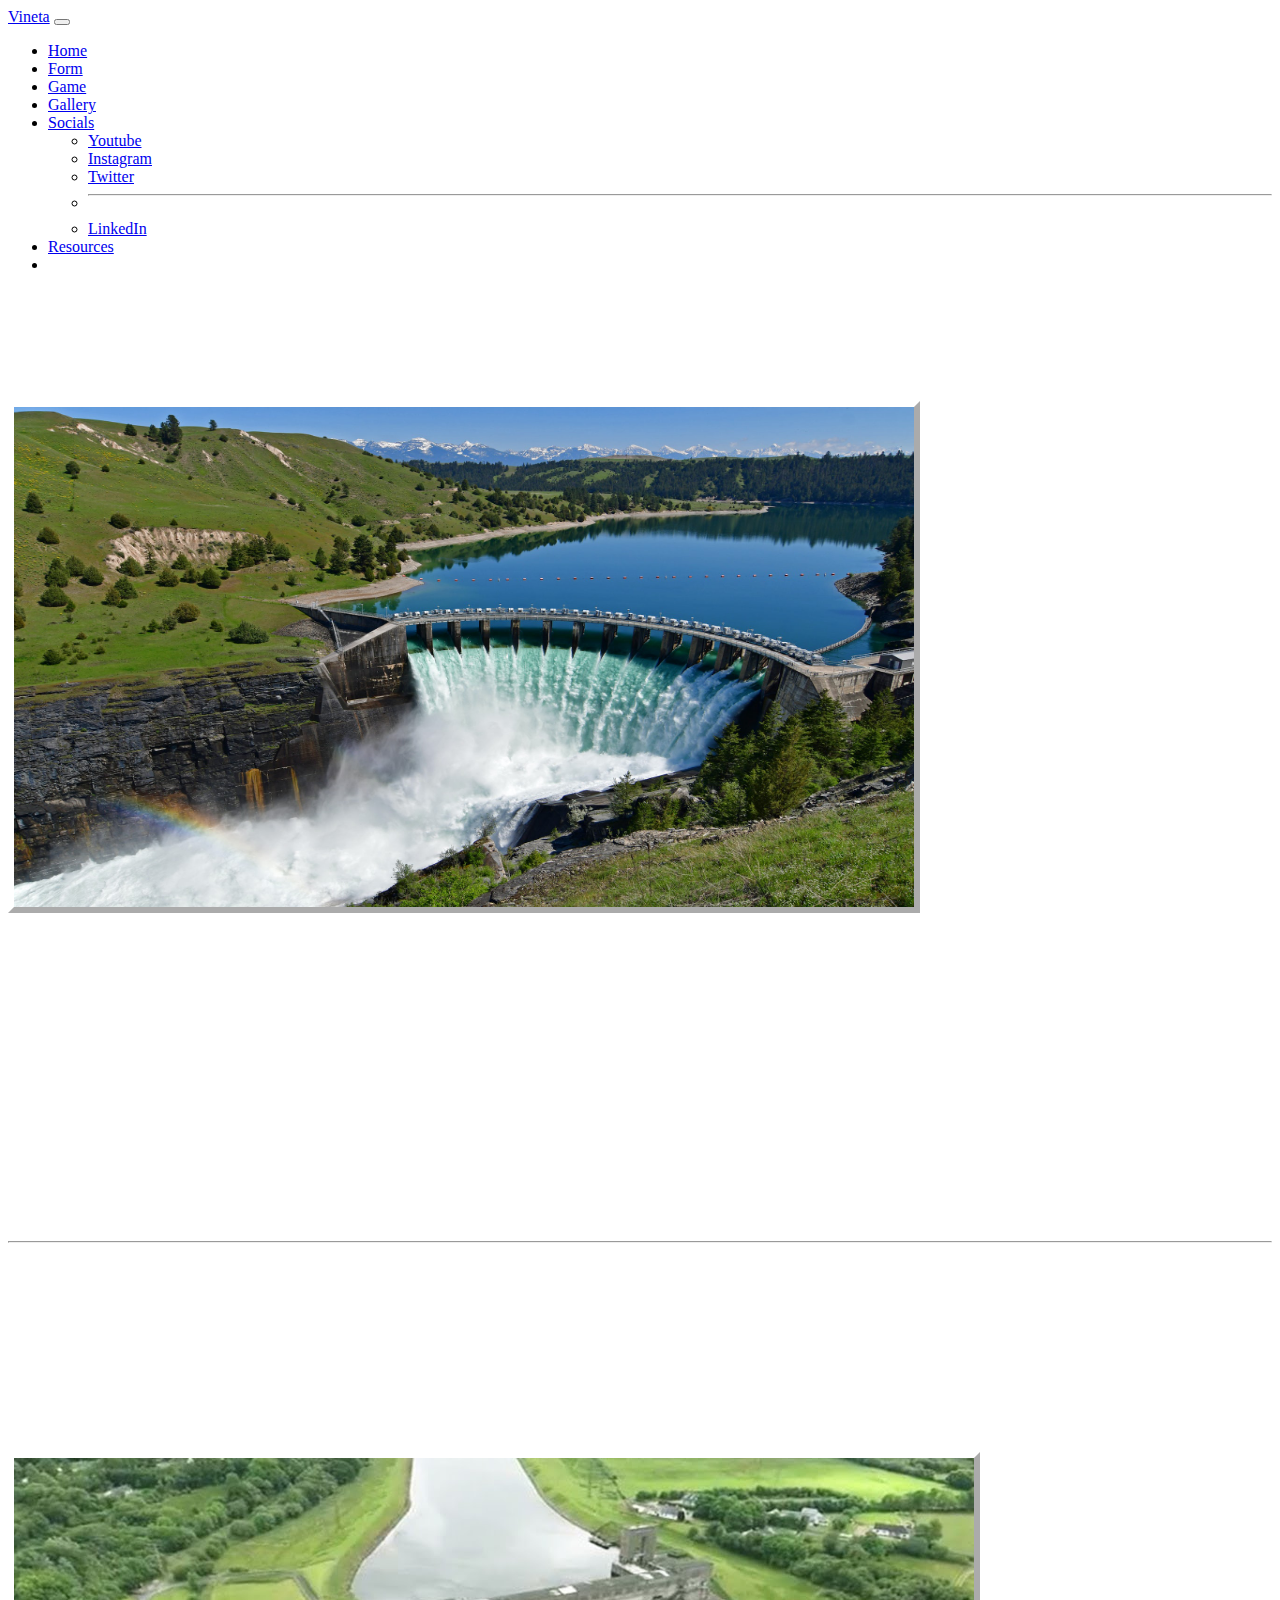
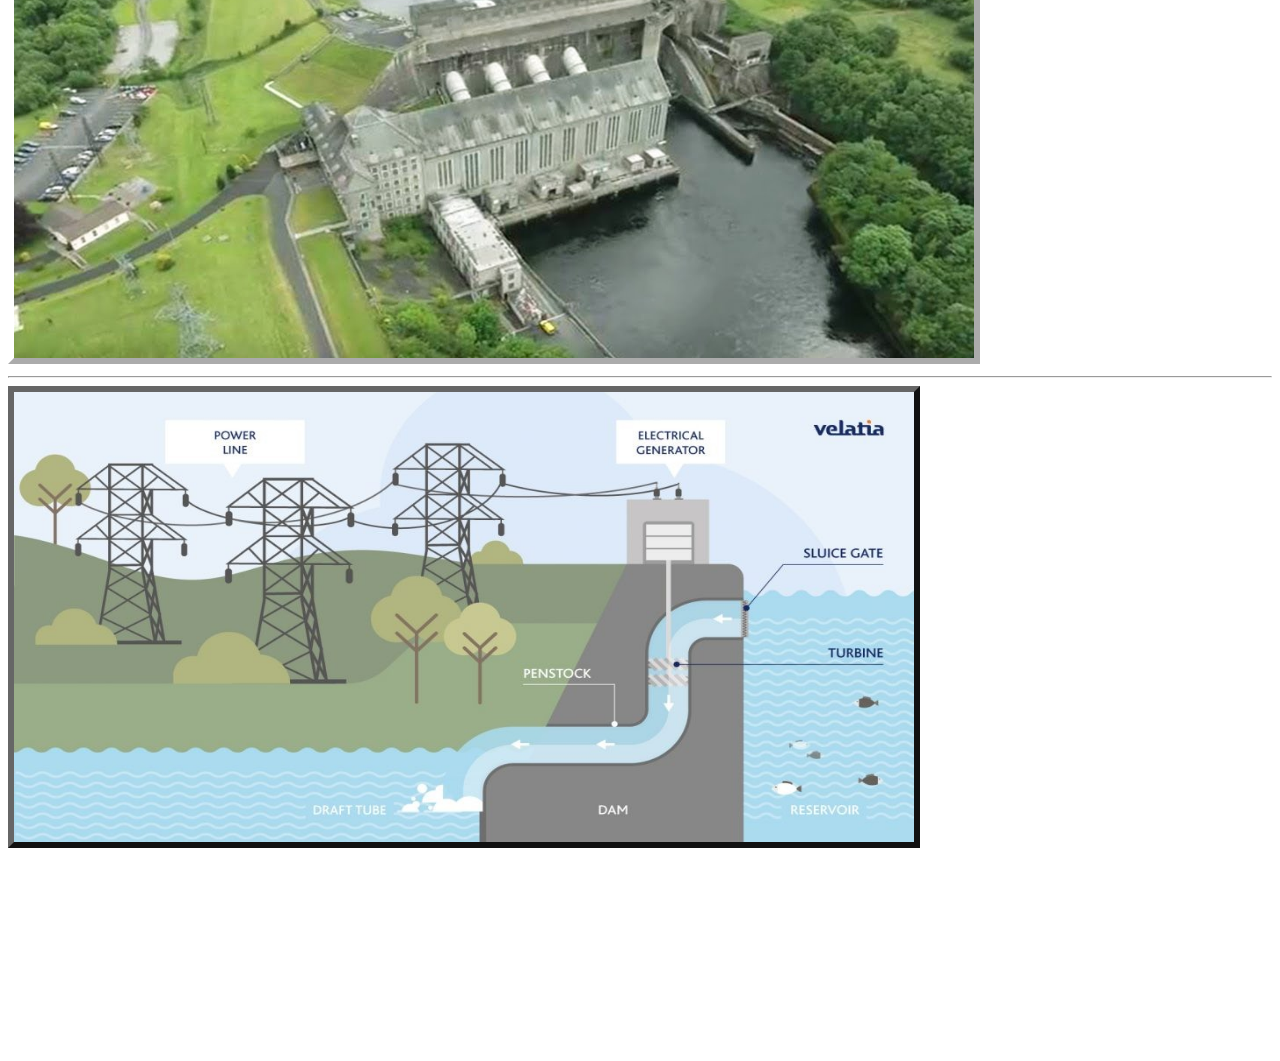
==== index.html @ 8c8bba02 "edited home page and CSS" ====
<!DOCTYPE html>
<html lang="en">
  <head>
    <meta charset="utf-8"> <!-- this specifices what character encoding to use. -->
	<!-- People like utf-8 because it covers almost all the characters and symbols in many different languages. -->
    <meta name="viewport" content="width=device-width, initial-scale=1"> <!-- Continuation of ^ -->
    <title>Vineta Home Page</title>
	<link href="https://cdn.jsdelivr.net/npm/bootstrap@5.3.2/dist/css/bootstrap.min.css" rel="stylesheet" integrity="sha384-T3c6CoIi6uLrA9TneNEoa7RxnatzjcDSCmG1MXxSR1GAsXEV/Dwwykc2MPK8M2HN" crossorigin="anonymous">
	<!--   ^ This code is from  Bootstrap. -->
	<!--  ^ So Bootstrap has it's own CSS and JS scripts that I am using for the navbar. -->
	<!-- ^ The integrity is for security purposes. Should the CSS or JS files ever get changed, the browser will check them and NOT USE THE CODE. -->
	<!--<link rel="stylesheet" href="styles.css"> -->
	<!-- ^ This is the link to my own CSS file! Assuming I needed it, of course.-->
  </head>
  <body style="background-image: url(background.jpg); background-attachment: fixed;"> <!-- I hate CSS. This works for me so I'm using it. -->
    <div class="container-fluid"> 
		<!-- So the Navbar goes here. It's that thing that links to the other websites in the project. -->
		<!-- It has a bunch of useful things like buttons that lead to other places should you give them hrefs, and even a search bar. -->
		<!-- Do we need a search bar? We probably don't need a search bar. -->
		<nav class="navbar navbar-expand-lg bg-body-tertiary">
		  <div class="container-fluid">
			<a class="navbar-brand" href="#">Vineta</a> <!-- This is where the VINETA logo is gonna be. -->
			<button class="navbar-toggler" type="button" data-bs-toggle="collapse" data-bs-target="#navbarSupportedContent" aria-controls="navbarSupportedContent" aria-expanded="false" aria-label="Toggle navigation">
			  <span class="navbar-toggler-icon"></span>
			</button>
			<div class="collapse navbar-collapse" id="navbarSupportedContent">
			  <ul class="navbar-nav me-auto mb-2 mb-lg-0">
				<li class="nav-item">
				  <a class="nav-link active" aria-current="page" href="#">Home</a> <!-- This leads to home. This does nothing because you're clicking the home button in home.-->
				</li>
				<li class="nav-item">
				  <a class="nav-link" href="#">Form</a> <!-- This is where the form goes. -->
				</li>
				<li class="nav-item">
					<a class="nav-link" href="#">Game</a>	<!-- This is where the game goes. -->
				</li>
				<li class="nav-item">
					<a class="nav-link" href="#">Gallery</a>	<!-- This is where the gallery goes. -->
				</li>
				<li class="nav-item dropdown">
				  <a class="nav-link dropdown-toggle" href="#" role="button" data-bs-toggle="dropdown" aria-expanded="false">Socials</a>
				  <ul class="dropdown-menu">
					<li><a class="dropdown-item" href="#">Youtube</a></li> 
					<li><a class="dropdown-item" href="#">Instagram</a></li>	<!-- These are social medias. If you're reading this, you know what social media is.-->
					<li><a class="dropdown-item" href="#">Twitter</a></li>
					<li><hr class="dropdown-divider"></li>  				 	<!-- This dropdown divider allows for different Options in a dropdown to be highlighted and sorter.-->
					<li><a class="dropdown-item" href="#">LinkedIn</a></li>
				  </ul>
				</li>
				<li class="nav-item">
					<a class="nav-link" href="#">Resources</a>					<!-- This is where we're putting our bibliography. -->
				</li>
				<li class="nav-item">
					<a class="nav-link disabled" aria-disabled="true"></a>		<!-- This is a placeholder. It doesn't show up nor work but it can. -->
				</li>
			  </ul>
			  <!-- <form class="d-flex" role="search">
				<input class="form-control me-2" type="search" placeholder="Search" aria-label="Search">
				<button class="btn btn-outline-success" type="submit">Search</button>
			  </form> -->
			  <!-- ^ This is the search button feature. We're not adding this because we weren't taught how to make this work. -->
			</div>
		  </div>
		</nav>
		
		<style>
			h1 {color:white;}
			h2 {color:white;}
			h3 {color:white;}
			p {color:white;}
			
		</style>
		<!-- This is the header -->
		<div class="row">
			<div class="row text-center">
				<div class="col-sm-12"> 			<!-- Columns always need to add up to 12, no more no less. -->
				<h1>Vineta.</h1>						<!-- This adds the first header. It's big. -->
				<h2>The Irish voice of sustainable Hydroelectric power. </h2> 	<!-- This adds the second header. It's less big. -->
				</div> <!-- Emer, I'm running out of things to talk about. -->
			</div>
		</div>
		
		<!-- Row of 2 columns. col-sm-6 stuff. Etc. -->
		<div class="row">
		
			<div class="col-sm-6">
			<img src="dam.jpg" width=900px height=500px style="border: #FFFFFF 6px outset;"> <!-- baller border on the images at the end!!!! -->
			<!-- Otherwise, image goes on the left as per the wireframe. -->
			</div>
			
			<div class="col-sm-6"> <!-- Headers and text and stuff. -->
			<h2> </h2>
			<br>
			<h2>Sustainable Hydroelectricity.</h2>
			<br>
			<h3>Welcome to the home of Irish hydroelectric power.</h3>
			<p> Lorem ipsum dolor sit amet, consectetur adipiscing elit. Nam iaculis ex eget fringilla vulputate. 
			Nunc fringilla a tellus id ultricies. Interdum et malesuada fames ac ante ipsum primis in faucibus. 
			Donec laoreet purus interdum orci iaculis porta. Integer at tellus id ipsum tincidunt iaculis. 
			Vestibulum et enim at metus rhoncus vestibulum ut ac augue. Vestibulum risus lectus, rhoncus vel lacus id, sodales rutrum quam. 
			Donec laoreet ante vitae tristique suscipit.Curabitur et purus in elit pulvinar vehicula. Suspendisse potenti. 
			Phasellus quam est, vulputate a nunc dapibus, vestibulum ultrices arcu. Nullam eget fermentum nisi. 
			Nam pharetra ut velit non sollicitudin. Suspendisse quis ornare nisl.
			Aenean rutrum, turpis non faucibus commodo, nibh lorem vestibulum tellus, a egestas mauris erat pellentesque arcu.
			Aliquam non faucibus ligula, sed pulvinar nisi. Fusce et lorem augue. Vivamus efficitur mi orci, a vehicula magna finibus vel. 
			Aliquam mattis justo et pellentesque molestie. Maecenas id sapien quis nibh fringilla pretium. 
			Nulla metus orci, blandit sed nibh sed, sollicitudin rhoncus libero. 
			Etiam accumsan, diam in congue congue, eros neque auctor ex, id vestibulum metus libero nec nulla. 
			Etiam euismod eros quis ornare convallis. Quisque ullamcorper vel orci vitae blandit.</p>
			</div>
		</div>
		
		<hr>	<!-- This absolutely hair-tearing command adds a line between the rows. This should not be so hard to find or figure out. -->
				<!-- Row of 2 columns. 6+6 = 12. I am running out of witty comments. -->
		<div class="row">
			<div class="col-sm-6">
			<h2>Who We Are</h2>
			<p>Lorem ipsum dolor sit amet, consectetur adipiscing elit. Nam iaculis ex eget fringilla vulputate. 
			Nunc fringilla a tellus id ultricies. Interdum et malesuada fames ac ante ipsum primis in faucibus. 
			Donec laoreet purus interdum orci iaculis porta. Integer at tellus id ipsum tincidunt iaculis. 
			Vestibulum et enim at metus rhoncus vestibulum ut ac augue. Vestibulum risus lectus, rhoncus vel lacus id, sodales rutrum quam. 
			Donec laoreet ante vitae tristique suscipit.Curabitur et purus in elit pulvinar vehicula. Suspendisse potenti. 
			Phasellus quam est, vulputate a nunc dapibus, vestibulum ultrices arcu. Nullam eget fermentum nisi. 
			Nam pharetra ut velit non sollicitudin. Suspendisse quis ornare nisl.
			Aenean rutrum, turpis non faucibus commodo, nibh lorem vestibulum tellus, a egestas mauris erat pellentesque arcu.
			Aliquam non faucibus ligula, sed pulvinar nisi. Fusce et lorem augue. Vivamus efficitur mi orci, a vehicula magna finibus vel. 
			Aliquam mattis justo et pellentesque molestie. Maecenas id sapien quis nibh fringilla pretium. 
			Nulla metus orci, blandit sed nibh sed, sollicitudin rhoncus libero. 
			Etiam accumsan, diam in congue congue, eros neque auctor ex, id vestibulum metus libero nec nulla. 
			Etiam euismod eros quis ornare convallis. Quisque ullamcorper vel orci vitae blandit.</p>
			</div>
			
			<div class="col-sm-6">
			<img src="damn.jpg" width=960px height=500px style="border: #FFFFFF 6px outset;"> <!-- Image goes on the right as per the wireframe. -->
			</div>
			
		</div>
		
		<hr>
		
		<div class="row">
			<div class="col-sm-6">
			<img src="dayam.jpeg" width=900px height=450px style="border: #666666 6px outset;"> 
			<!-- Felt since this was a lighter image, a darker border would work better. -->
			<!-- Image goes on the left. as per the wireframe. -->
			<!-- You know, left and right and all other directions. -->
			</div>
			
			<div class="col-sm-6">
			<h2>What We Do</h2>
			<p>Lorem ipsum dolor sit amet, consectetur adipiscing elit. Nam iaculis ex eget fringilla vulputate. 
			Nunc fringilla a tellus id ultricies. Interdum et malesuada fames ac ante ipsum primis in faucibus. 
			Donec laoreet purus interdum orci iaculis porta. Integer at tellus id ipsum tincidunt iaculis. 
			Vestibulum et enim at metus rhoncus vestibulum ut ac augue. Vestibulum risus lectus, rhoncus vel lacus id, sodales rutrum quam. 
			Donec laoreet ante vitae tristique suscipit.Curabitur et purus in elit pulvinar vehicula. Suspendisse potenti. 
			Phasellus quam est, vulputate a nunc dapibus, vestibulum ultrices arcu. Nullam eget fermentum nisi. 
			Nam pharetra ut velit non sollicitudin. Suspendisse quis ornare nisl.
			Aenean rutrum, turpis non faucibus commodo, nibh lorem vestibulum tellus, a egestas mauris erat pellentesque arcu.
			Aliquam non faucibus ligula, sed pulvinar nisi. Fusce et lorem augue. Vivamus efficitur mi orci, a vehicula magna finibus vel. 
			Aliquam mattis justo et pellentesque molestie. Maecenas id sapien quis nibh fringilla pretium. 
			Nulla metus orci, blandit sed nibh sed, sollicitudin rhoncus libero. 
			Etiam accumsan, diam in congue congue, eros neque auctor ex, id vestibulum metus libero nec nulla. 
			Etiam euismod eros quis ornare convallis. Quisque ullamcorper vel orci vitae blandit.</p>
			</div>
		</div>
	<!-- EVERYTHING IN THE BODY ALWAYS GOES BEFORE THE SCRIPT I GENUINELY CANNOT STRESS THIS ENOUGH -->
	<script src="https://cdn.jsdelivr.net/npm/bootstrap@5.3.2/dist/js/bootstrap.bundle.min.js" integrity="sha384-C6RzsynM9kWDrMNeT87bh95OGNyZPhcTNXj1NW7RuBCsyN/o0jlpcV8Qyq46cDfL" crossorigin="anonymous"></script>
  </body>
</html>
---- styles.css ----
/*styles.css*/

.h1{
	text-color: white;
}

.h2{
	text-color: white;
}

.p{
	text-color: white;
}

 img {
  border: 5px solid #555;
}
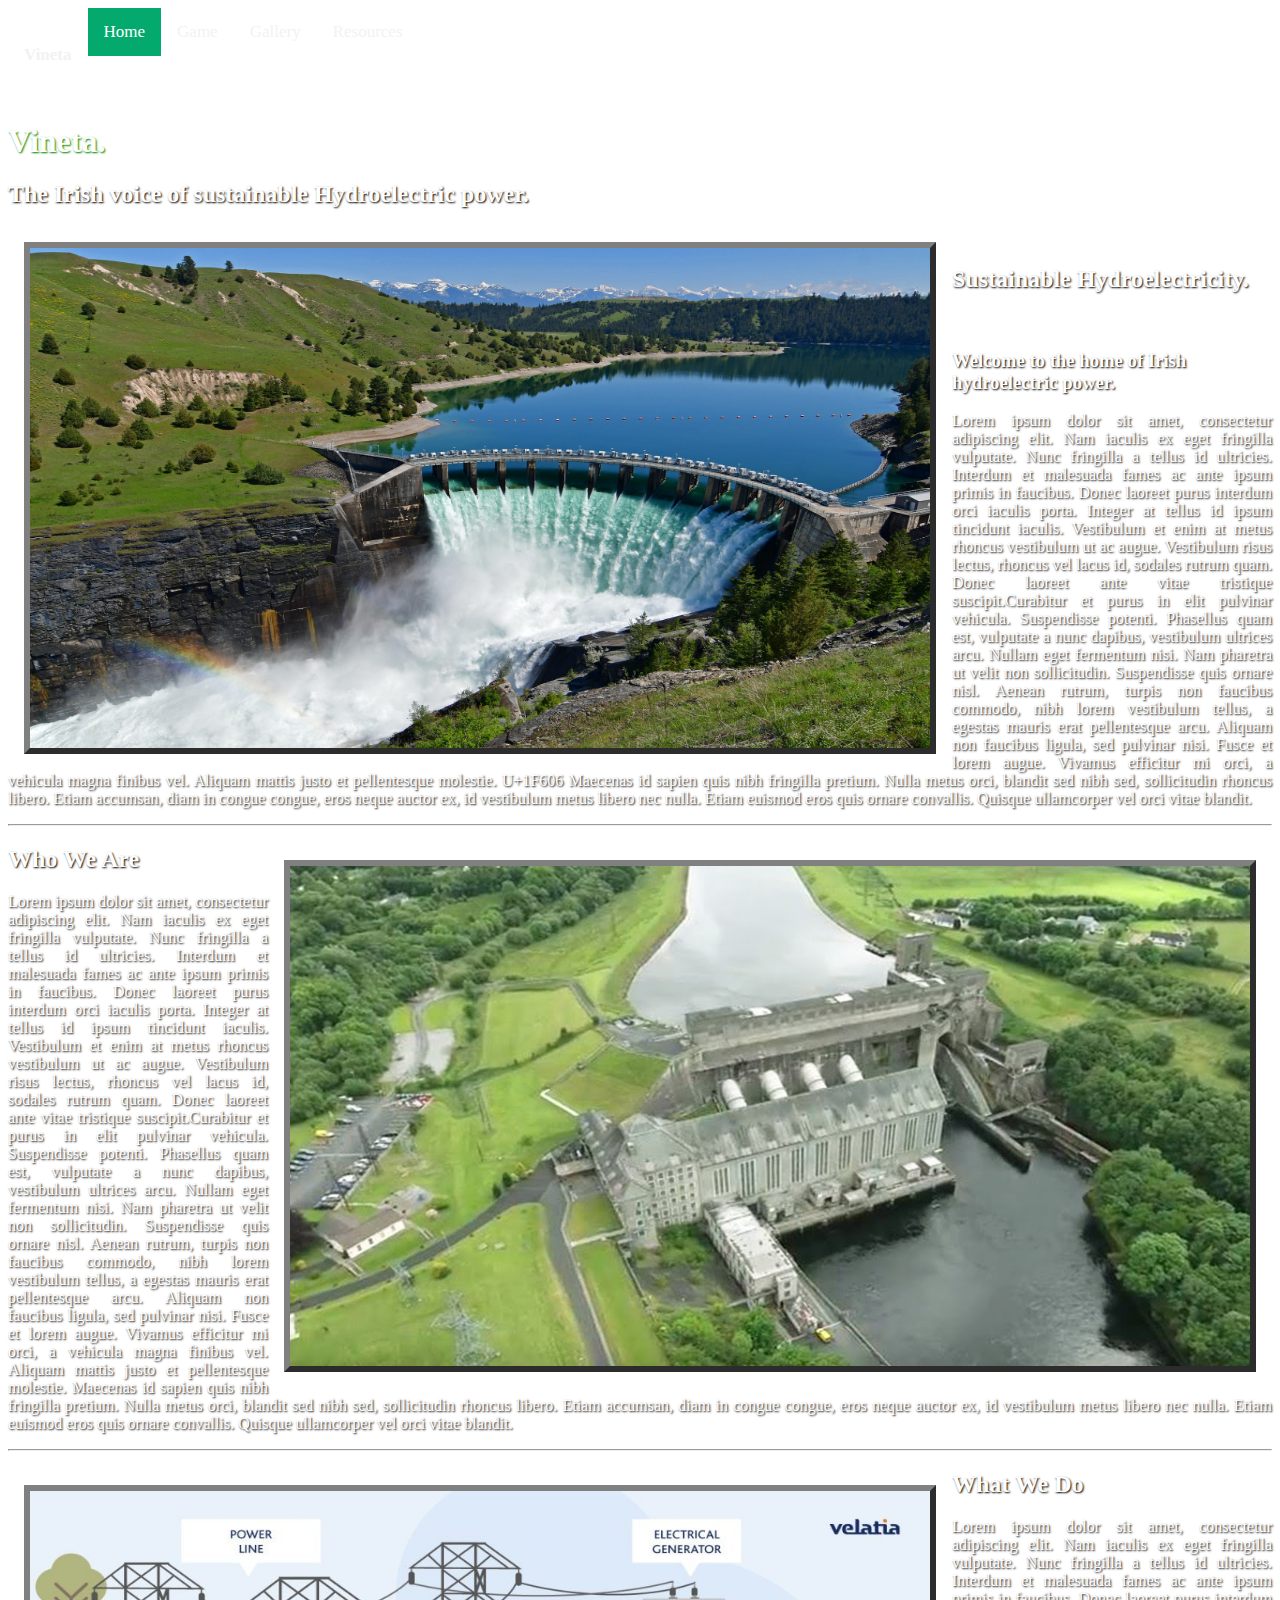
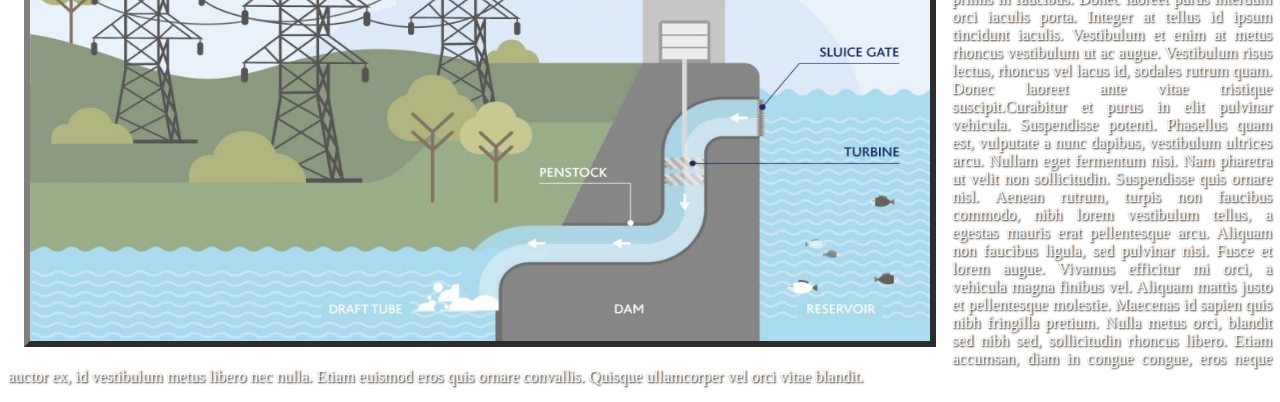
==== commit 9ea2421a: "Changed home page" ====
--- a/index.html
+++ b/index.html
@@ -6,95 +6,69 @@
     <meta name="viewport" content="width=device-width, initial-scale=1"> <!-- Continuation of ^ -->
     <title>Vineta Home Page</title>
 	<link href="https://cdn.jsdelivr.net/npm/bootstrap@5.3.2/dist/css/bootstrap.min.css" rel="stylesheet" integrity="sha384-T3c6CoIi6uLrA9TneNEoa7RxnatzjcDSCmG1MXxSR1GAsXEV/Dwwykc2MPK8M2HN" crossorigin="anonymous">
-	<!--   ^ This code is from  Bootstrap. -->
+	<!--   ^ This code is from Bootstrap. -->
 	<!--  ^ So Bootstrap has it's own CSS and JS scripts that I am using for the navbar. -->
 	<!-- ^ The integrity is for security purposes. Should the CSS or JS files ever get changed, the browser will check them and NOT USE THE CODE. -->
-	<!--<link rel="stylesheet" href="styles.css"> -->
-	<!-- ^ This is the link to my own CSS file! Assuming I needed it, of course.-->
+	
+	<link rel="stylesheet" href="styles.css">
+	<!-- ^ This is the link to my own CSS file! -->
   </head>
-  <body style="background-image: url(background.jpg); background-attachment: fixed;"> <!-- I hate CSS. This works for me so I'm using it. -->
+  <body class="background">
     <div class="container-fluid"> 
-		<!-- So the Navbar goes here. It's that thing that links to the other websites in the project. -->
-		<!-- It has a bunch of useful things like buttons that lead to other places should you give them hrefs, and even a search bar. -->
-		<!-- Do we need a search bar? We probably don't need a search bar. -->
-		<nav class="navbar navbar-expand-lg bg-body-tertiary">
-		  <div class="container-fluid">
-			<a class="navbar-brand" href="#">Vineta</a> <!-- This is where the VINETA logo is gonna be. -->
-			<button class="navbar-toggler" type="button" data-bs-toggle="collapse" data-bs-target="#navbarSupportedContent" aria-controls="navbarSupportedContent" aria-expanded="false" aria-label="Toggle navigation">
-			  <span class="navbar-toggler-icon"></span>
-			</button>
-			<div class="collapse navbar-collapse" id="navbarSupportedContent">
-			  <ul class="navbar-nav me-auto mb-2 mb-lg-0">
-				<li class="nav-item">
-				  <a class="nav-link active" aria-current="page" href="#">Home</a> <!-- This leads to home. This does nothing because you're clicking the home button in home.-->
-				</li>
-				<li class="nav-item">
-				  <a class="nav-link" href="#">Form</a> <!-- This is where the form goes. -->
-				</li>
-				<li class="nav-item">
-					<a class="nav-link" href="#">Game</a>	<!-- This is where the game goes. -->
-				</li>
-				<li class="nav-item">
-					<a class="nav-link" href="#">Gallery</a>	<!-- This is where the gallery goes. -->
-				</li>
-				<li class="nav-item dropdown">
-				  <a class="nav-link dropdown-toggle" href="#" role="button" data-bs-toggle="dropdown" aria-expanded="false">Socials</a>
-				  <ul class="dropdown-menu">
-					<li><a class="dropdown-item" href="#">Youtube</a></li> 
-					<li><a class="dropdown-item" href="#">Instagram</a></li>	<!-- These are social medias. If you're reading this, you know what social media is.-->
-					<li><a class="dropdown-item" href="#">Twitter</a></li>
-					<li><hr class="dropdown-divider"></li>  				 	<!-- This dropdown divider allows for different Options in a dropdown to be highlighted and sorter.-->
-					<li><a class="dropdown-item" href="#">LinkedIn</a></li>
-				  </ul>
-				</li>
-				<li class="nav-item">
-					<a class="nav-link" href="#">Resources</a>					<!-- This is where we're putting our bibliography. -->
-				</li>
-				<li class="nav-item">
-					<a class="nav-link disabled" aria-disabled="true"></a>		<!-- This is a placeholder. It doesn't show up nor work but it can. -->
-				</li>
-			  </ul>
-			  <!-- <form class="d-flex" role="search">
-				<input class="form-control me-2" type="search" placeholder="Search" aria-label="Search">
-				<button class="btn btn-outline-success" type="submit">Search</button>
-			  </form> -->
-			  <!-- ^ This is the search button feature. We're not adding this because we weren't taught how to make this work. -->
+		<!-- So the Navbar goes here. It links to the other websites in the project. -->
+		<div class="navigation">
+			<div id="navigationLogo">
+			<a class="logo" href="#"><h4>Vineta</h4></a>
 			</div>
-		  </div>
-		</nav>
+			<a class="home" href="#h">Home</a>
+			<a href="#">Game</a>
+			<a href="#">Gallery</a>
+			<a href="#">Resources</a>
+		</div> 
 		
-		<style>
-			h1 {color:white;}
-			h2 {color:white;}
-			h3 {color:white;}
-			p {color:white;}
-			
-		</style>
-		<!-- This is the header -->
+		<!-- This is the header. -->
 		<div class="row">
 			<div class="row text-center">
-				<div class="col-sm-12"> 			<!-- Columns always need to add up to 12, no more no less. -->
-				<h1>Vineta.</h1>						<!-- This adds the first header. It's big. -->
-				<h2>The Irish voice of sustainable Hydroelectric power. </h2> 	<!-- This adds the second header. It's less big. -->
-				</div> <!-- Emer, I'm running out of things to talk about. -->
+				<div class="col-sm-12"> <!-- Columns always need to add up to 12, no more no less. 1x12 = 12 so it works :))))))))))))) -->
+				<h1 class="title">Vineta.</h1>			
+				<h2 class="header2">The Irish voice of sustainable Hydroelectric power. </h2> 	
+				</div>
 			</div>
 		</div>
 		
-		<!-- Row of 2 columns. col-sm-6 stuff. Etc. -->
+		<!-- Tried to do everything in a row of two columns but it didn't allow for different window sizes very well so I decided to keep it as one row. -->
 		<div class="row">
 		
-			<div class="col-sm-6">
-			<img src="dam.jpg" width=900px height=500px style="border: #FFFFFF 6px outset;"> <!-- baller border on the images at the end!!!! -->
-			<!-- Otherwise, image goes on the left as per the wireframe. -->
+			<div class="col-sm-12">
+			<img src="dam.jpg" width=900px height=500px class="showcase">
+			<h2> </h2>
+			<br> <!-- Adding a h2 and a break gave a good space between the header and the line below this comment. -->
+			<h2 class="header2">Sustainable Hydroelectricity.</h2>
+			<br>
+			<h3 class="header3">Welcome to the home of Irish hydroelectric power.</h3>
+			<p class="mainText"> Lorem ipsum dolor sit amet, consectetur adipiscing elit. Nam iaculis ex eget fringilla vulputate. 
+			Nunc fringilla a tellus id ultricies. Interdum et malesuada fames ac ante ipsum primis in faucibus. 
+			Donec laoreet purus interdum orci iaculis porta. Integer at tellus id ipsum tincidunt iaculis. 
+			Vestibulum et enim at metus rhoncus vestibulum ut ac augue. Vestibulum risus lectus, rhoncus vel lacus id, sodales rutrum quam. 
+			Donec laoreet ante vitae tristique suscipit.Curabitur et purus in elit pulvinar vehicula. Suspendisse potenti. 
+			Phasellus quam est, vulputate a nunc dapibus, vestibulum ultrices arcu. Nullam eget fermentum nisi. 
+			Nam pharetra ut velit non sollicitudin. Suspendisse quis ornare nisl.
+			Aenean rutrum, turpis non faucibus commodo, nibh lorem vestibulum tellus, a egestas mauris erat pellentesque arcu.
+			Aliquam non faucibus ligula, sed pulvinar nisi. Fusce et lorem augue. Vivamus efficitur mi orci, a vehicula magna finibus vel. 
+			Aliquam mattis justo et pellentesque molestie. U+1F606 Maecenas id sapien quis nibh fringilla pretium. 
+			Nulla metus orci, blandit sed nibh sed, sollicitudin rhoncus libero. 
+			Etiam accumsan, diam in congue congue, eros neque auctor ex, id vestibulum metus libero nec nulla. 
+			Etiam euismod eros quis ornare convallis. Quisque ullamcorper vel orci vitae blandit.</p>
 			</div>
-			
-			<div class="col-sm-6"> <!-- Headers and text and stuff. -->
-			<h2> </h2>
-			<br>
-			<h2>Sustainable Hydroelectricity.</h2>
-			<br>
-			<h3>Welcome to the home of Irish hydroelectric power.</h3>
-			<p> Lorem ipsum dolor sit amet, consectetur adipiscing elit. Nam iaculis ex eget fringilla vulputate. 
+		</div>
+		
+		<hr>	<!-- This absolutely hair-tearing command is a thematic break in HTML and works here because it adds a line between the rows. -->
+		
+		<div class="row">
+			<div class="col-sm-12">
+			<img src="damn.jpg" width=960px height=500px class="showcaseR">
+			<h2 class="header2">Who We Are</h2>
+			<p class="mainText">Lorem ipsum dolor sit amet, consectetur adipiscing elit. Nam iaculis ex eget fringilla vulputate. 
 			Nunc fringilla a tellus id ultricies. Interdum et malesuada fames ac ante ipsum primis in faucibus. 
 			Donec laoreet purus interdum orci iaculis porta. Integer at tellus id ipsum tincidunt iaculis. 
 			Vestibulum et enim at metus rhoncus vestibulum ut ac augue. Vestibulum risus lectus, rhoncus vel lacus id, sodales rutrum quam. 
@@ -110,45 +84,13 @@
 			</div>
 		</div>
 		
-		<hr>	<!-- This absolutely hair-tearing command adds a line between the rows. This should not be so hard to find or figure out. -->
-				<!-- Row of 2 columns. 6+6 = 12. I am running out of witty comments. -->
-		<div class="row">
-			<div class="col-sm-6">
-			<h2>Who We Are</h2>
-			<p>Lorem ipsum dolor sit amet, consectetur adipiscing elit. Nam iaculis ex eget fringilla vulputate. 
-			Nunc fringilla a tellus id ultricies. Interdum et malesuada fames ac ante ipsum primis in faucibus. 
-			Donec laoreet purus interdum orci iaculis porta. Integer at tellus id ipsum tincidunt iaculis. 
-			Vestibulum et enim at metus rhoncus vestibulum ut ac augue. Vestibulum risus lectus, rhoncus vel lacus id, sodales rutrum quam. 
-			Donec laoreet ante vitae tristique suscipit.Curabitur et purus in elit pulvinar vehicula. Suspendisse potenti. 
-			Phasellus quam est, vulputate a nunc dapibus, vestibulum ultrices arcu. Nullam eget fermentum nisi. 
-			Nam pharetra ut velit non sollicitudin. Suspendisse quis ornare nisl.
-			Aenean rutrum, turpis non faucibus commodo, nibh lorem vestibulum tellus, a egestas mauris erat pellentesque arcu.
-			Aliquam non faucibus ligula, sed pulvinar nisi. Fusce et lorem augue. Vivamus efficitur mi orci, a vehicula magna finibus vel. 
-			Aliquam mattis justo et pellentesque molestie. Maecenas id sapien quis nibh fringilla pretium. 
-			Nulla metus orci, blandit sed nibh sed, sollicitudin rhoncus libero. 
-			Etiam accumsan, diam in congue congue, eros neque auctor ex, id vestibulum metus libero nec nulla. 
-			Etiam euismod eros quis ornare convallis. Quisque ullamcorper vel orci vitae blandit.</p>
-			</div>
-			
-			<div class="col-sm-6">
-			<img src="damn.jpg" width=960px height=500px style="border: #FFFFFF 6px outset;"> <!-- Image goes on the right as per the wireframe. -->
-			</div>
-			
-		</div>
-		
 		<hr>
 		
 		<div class="row">
-			<div class="col-sm-6">
-			<img src="dayam.jpeg" width=900px height=450px style="border: #666666 6px outset;"> 
-			<!-- Felt since this was a lighter image, a darker border would work better. -->
-			<!-- Image goes on the left. as per the wireframe. -->
-			<!-- You know, left and right and all other directions. -->
-			</div>
-			
-			<div class="col-sm-6">
-			<h2>What We Do</h2>
-			<p>Lorem ipsum dolor sit amet, consectetur adipiscing elit. Nam iaculis ex eget fringilla vulputate. 
+			<div class="col-sm-12">
+			<img src="dayam.jpeg" width=900px height=450px class="showcase"> 
+			<h2 class="header2"> What We Do</h2>
+			<p class="mainText">Lorem ipsum dolor sit amet, consectetur adipiscing elit. Nam iaculis ex eget fringilla vulputate. 
 			Nunc fringilla a tellus id ultricies. Interdum et malesuada fames ac ante ipsum primis in faucibus. 
 			Donec laoreet purus interdum orci iaculis porta. Integer at tellus id ipsum tincidunt iaculis. 
 			Vestibulum et enim at metus rhoncus vestibulum ut ac augue. Vestibulum risus lectus, rhoncus vel lacus id, sodales rutrum quam. 
@@ -163,6 +105,7 @@
 			Etiam euismod eros quis ornare convallis. Quisque ullamcorper vel orci vitae blandit.</p>
 			</div>
 		</div>
+	</div>
 	<!-- EVERYTHING IN THE BODY ALWAYS GOES BEFORE THE SCRIPT I GENUINELY CANNOT STRESS THIS ENOUGH -->
 	<script src="https://cdn.jsdelivr.net/npm/bootstrap@5.3.2/dist/js/bootstrap.bundle.min.js" integrity="sha384-C6RzsynM9kWDrMNeT87bh95OGNyZPhcTNXj1NW7RuBCsyN/o0jlpcV8Qyq46cDfL" crossorigin="anonymous"></script>
   </body>
--- a/styles.css
+++ b/styles.css
@@ -1,17 +1,79 @@
 /*styles.css*/
 
-.h1{
-	text-color: white;
+h2.header2{
+	color: white;
+	text-shadow: 1px 1px 2px black; /*Even on a darker background the white text can be hard to see, so I added text shadow to make it more visible.*/
 }
 
-.h2{
-	text-color: white;
+h3.header3{
+	color: white;
+	text-shadow: 1px 1px 2px black;
 }
 
-.p{
-	text-color: white;
+h1.title{
+	color: white;
+	text-shadow: 1px 1px 2px green;
 }
 
- img {
-  border: 5px solid #555;
-}+p.mainText{
+	color: white;
+	text-shadow: 1px 1px 2px black;
+	text-align: justify; /*Justify stretches the lines so each gap has equal width.*/
+}
+	
+
+body.background{
+	background-image: url(background.jpg); 
+	background-attachment: fixed; /*This makes the background NOT move when you scroll, and doesn't leave any loose corners.*/
+	background-size: cover; /*This stretches or shrinks the background image so that even if the image isn't an amazing resolution, it'll still look okay. */
+}
+
+/* I don't like Bootstrap's navbar and I wanted a transparent one, so I made one. */
+.navigation {
+  background-color: transparent;
+  overflow: hidden; /*This makes overflow content clipped and invisible, also pushes the header down so that it makes the navbar look longer than it actually is.*/
+					/*In all honesty this probably isn't the correct way to do this, but it works for this specific purpose.*/
+}
+
+/* This is the styling for the links in the Navigation Bar. */
+.navigation a {
+  float: left;
+  color: #f2f2f2;
+  text-align: center;
+  padding: 14px 16px;
+  text-decoration: none;
+  font-size: 17px;
+}
+
+/* This makes the text glow when you hover over it by using text-shadow and actions in CSS. */
+.navigation a:hover {
+  background-color: transparent;
+  color: white;
+  text-shadow: 1px 1px 2px green;
+}
+
+/* This adds a colored box to the navbar button of the page you're currently on so that you know what part of the website you're in. */
+.navigation a.home {
+  background-color: #04AA6D;
+  color: white;
+}
+
+/*Making a border between the images and background mitigates the sharp colour-contrast and also just looks nice.*/
+img.showcase { 
+	border: grey 6px outset;
+	float: left;
+	margin: 14px 16px;
+}
+/* Same logic applied here. */
+img.showcaseR {
+	border: grey 6px outset;
+	float: right;
+	margin: 14px 16px;
+}
+
+/* Same logic applied here. */
+img.showcaseT {
+	border: grey 6px outset;
+	float: left;
+	margin: 14px 16px;
+}	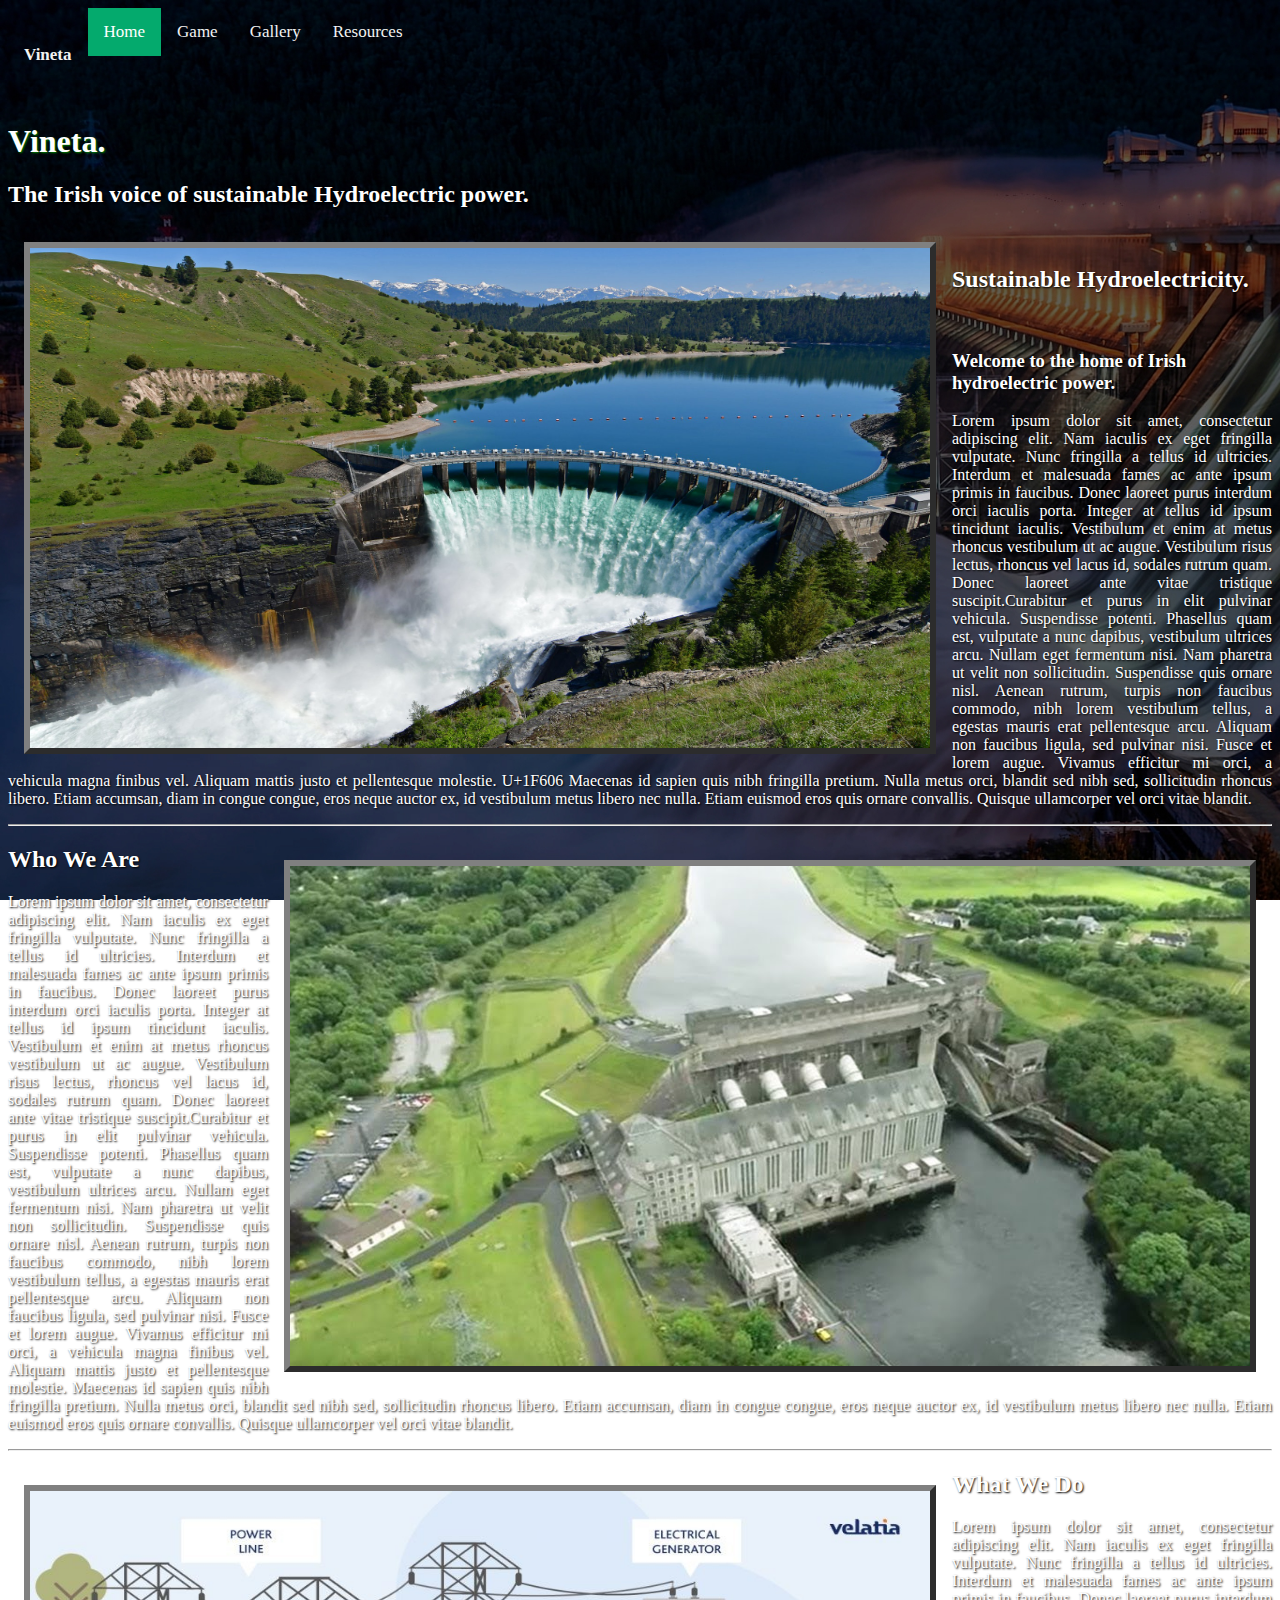
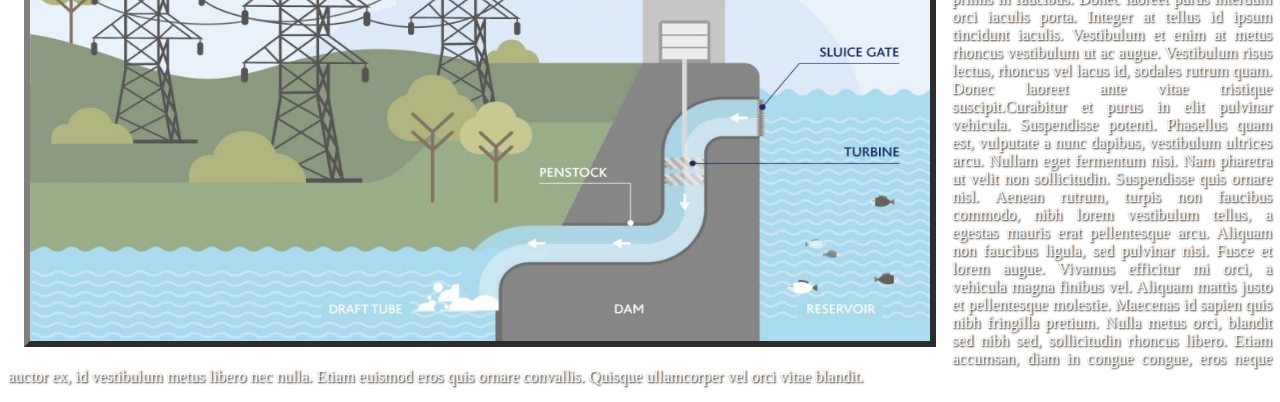
==== commit d0e1b4b8: "began testing phase on game" ====
--- a/index.html
+++ b/index.html
@@ -3,7 +3,6 @@
   <head>
     <meta charset="utf-8"> <!-- this specifices what character encoding to use. -->
 	<!-- People like utf-8 because it covers almost all the characters and symbols in many different languages. -->
-    <meta name="viewport" content="width=device-width, initial-scale=1"> <!-- Continuation of ^ -->
     <title>Vineta Home Page</title>
 	<link href="https://cdn.jsdelivr.net/npm/bootstrap@5.3.2/dist/css/bootstrap.min.css" rel="stylesheet" integrity="sha384-T3c6CoIi6uLrA9TneNEoa7RxnatzjcDSCmG1MXxSR1GAsXEV/Dwwykc2MPK8M2HN" crossorigin="anonymous">
 	<!--   ^ This code is from Bootstrap. -->
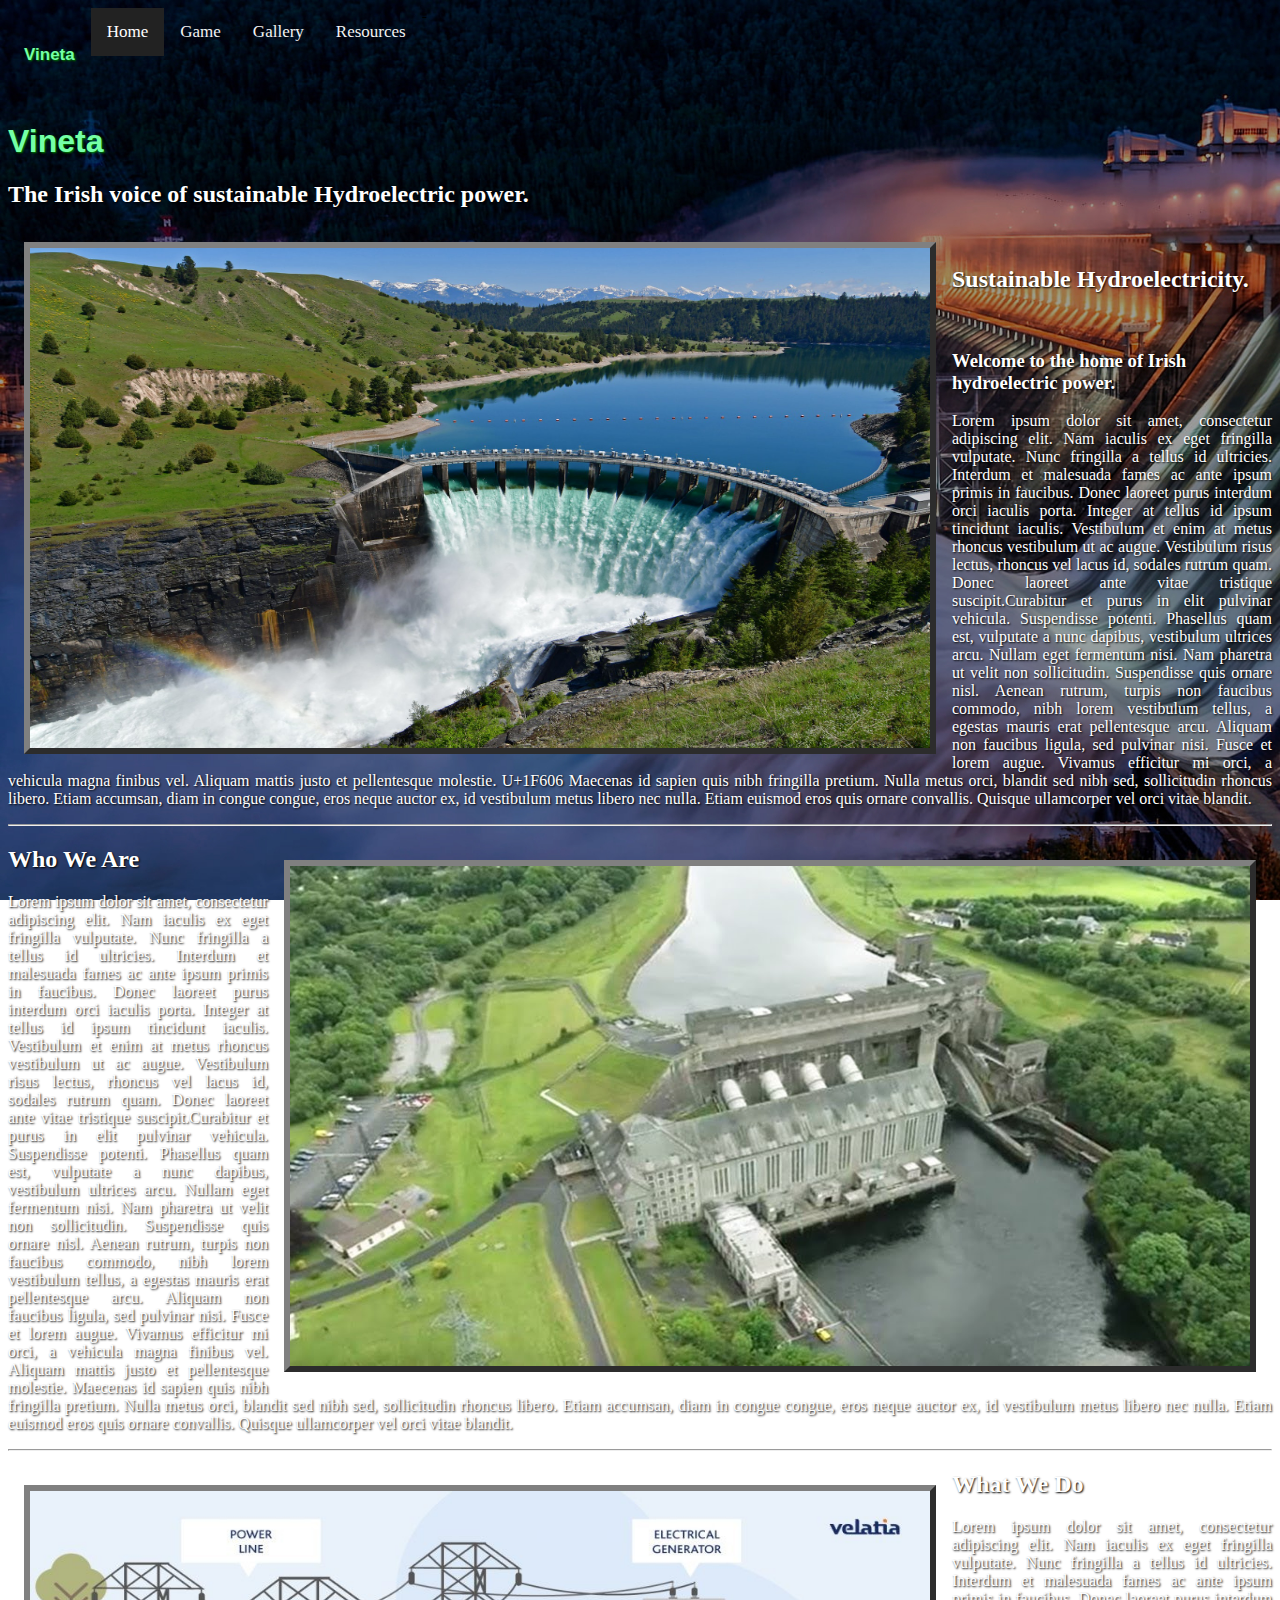
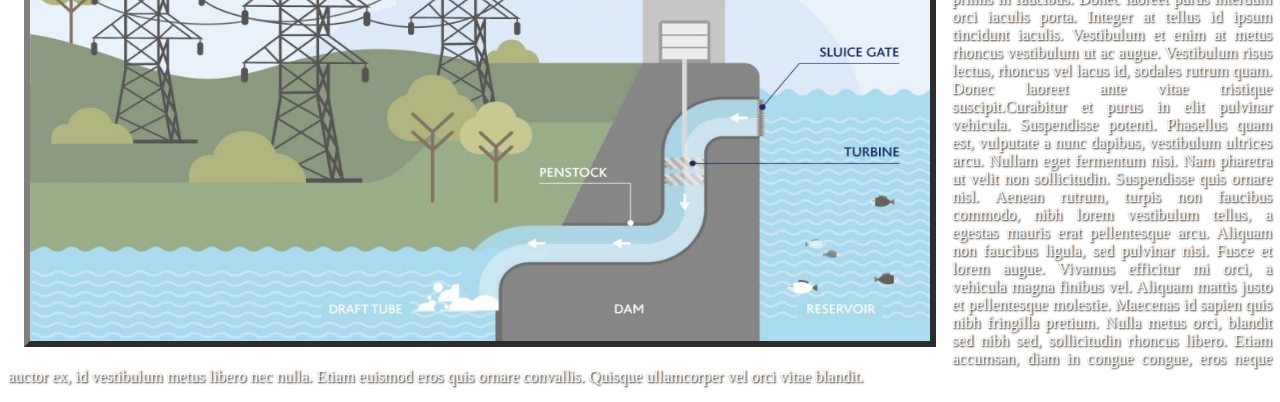
==== commit 31d6c306: "added icons and more stuff to the javascript game." ====
--- a/index.html
+++ b/index.html
@@ -1,35 +1,37 @@
 <!DOCTYPE html>
 <html lang="en">
   <head>
+	<link rel="shortcut icon" href="lightning.png"> <!-- This is where the tab icon goes. .png is easier to find but .ico also works! -->
     <meta charset="utf-8"> <!-- this specifices what character encoding to use. -->
 	<!-- People like utf-8 because it covers almost all the characters and symbols in many different languages. -->
+    <meta name="viewport" content="width=device-width, initial-scale=1">
     <title>Vineta Home Page</title>
+	<link href="https://fonts.cdnfonts.com/css/halogen-gas-lights" rel="stylesheet"> <!-- This is a font I couldn't find on google fonts. -->
 	<link href="https://cdn.jsdelivr.net/npm/bootstrap@5.3.2/dist/css/bootstrap.min.css" rel="stylesheet" integrity="sha384-T3c6CoIi6uLrA9TneNEoa7RxnatzjcDSCmG1MXxSR1GAsXEV/Dwwykc2MPK8M2HN" crossorigin="anonymous">
-	<!--   ^ This code is from Bootstrap. -->
+	<!--   ^ This CSS is from Bootstrap. -->
 	<!--  ^ So Bootstrap has it's own CSS and JS scripts that I am using for the navbar. -->
 	<!-- ^ The integrity is for security purposes. Should the CSS or JS files ever get changed, the browser will check them and NOT USE THE CODE. -->
+	<link rel="stylesheet" href="styles.css"> <!-- This is my own CSS. -->
 	
-	<link rel="stylesheet" href="styles.css">
-	<!-- ^ This is the link to my own CSS file! -->
   </head>
   <body class="background">
     <div class="container-fluid"> 
-		<!-- So the Navbar goes here. It links to the other websites in the project. -->
-		<div class="navigation">
-			<div id="navigationLogo">
-			<a class="logo" href="#"><h4>Vineta</h4></a>
+		
+		<div class="navigation">	<!-- So the Navbar goes here. It links to the other websites in the project. -->
+			<div id="navigationLogo"> <!-- This is where the logo "Vineta" shows up in the navbar. It just brings you to the home page. -->
+			<a href="#"><h4 class="title">Vineta</h4></a> <!-- You can put tags inside anchors to make them more responsive. works with <img> tags too. -->
 			</div>
-			<a class="home" href="#h">Home</a>
+			<a class="home" href="#h">Home</a> <!-- Anchor tags take you to other websites. -->
 			<a href="#">Game</a>
 			<a href="#">Gallery</a>
-			<a href="#">Resources</a>
+			<a href="#">Resources</a>-
 		</div> 
 		
-		<!-- This is the header. -->
+		<!-- This is the header at the top of the page. -->
 		<div class="row">
 			<div class="row text-center">
-				<div class="col-sm-12"> <!-- Columns always need to add up to 12, no more no less. 1x12 = 12 so it works :))))))))))))) -->
-				<h1 class="title">Vineta.</h1>			
+				<div class="col-sm-12"> <!-- Columns always need to add up to 12, no more no less. 1x12 = 12 so it works :> -->
+				<h1 class="title">Vineta</h1>			
 				<h2 class="header2">The Irish voice of sustainable Hydroelectric power. </h2> 	
 				</div>
 			</div>
--- a/styles.css
+++ b/styles.css
@@ -1,4 +1,5 @@
 /*styles.css*/
+
 
 h2.header2{
 	color: white;
@@ -11,8 +12,15 @@
 }
 
 h1.title{
-	color: white;
+	color: #75FFA7;
 	text-shadow: 1px 1px 2px green;
+	font-family: 'Halogen Gas Lights', sans-serif;
+}
+
+h4.title{
+	color: #75FFA7;
+	text-shadow: 1px 1px 2px green;
+	font-family: 'Halogen Gas Lights', sans-serif;
 }
 
 p.mainText{
@@ -23,10 +31,10 @@
 	
 
 body.background{
-	background-image: url(background.jpg); 
+	background-image: url(background.jpg);
 	background-attachment: fixed; /*This makes the background NOT move when you scroll, and doesn't leave any loose corners.*/
 	background-size: cover; /*This stretches or shrinks the background image so that even if the image isn't an amazing resolution, it'll still look okay. */
-}
+}   
 
 /* I don't like Bootstrap's navbar and I wanted a transparent one, so I made one. */
 .navigation {
@@ -49,16 +57,16 @@
 .navigation a:hover {
   background-color: transparent;
   color: white;
-  text-shadow: 1px 1px 2px green;
+  text-shadow: 1px 1px 2px green; 
 }
 
 /* This adds a colored box to the navbar button of the page you're currently on so that you know what part of the website you're in. */
-.navigation a.home {
-  background-color: #04AA6D;
+.navigation .home {
+  background-color: #222222;
   color: white;
 }
 
-/*Making a border between the images and background mitigates the sharp colour-contrast and also just looks nice.*/
+/*Making a border between the images and background mitigates the sharp colour-contrast and also just looks nice.*/  
 img.showcase { 
 	border: grey 6px outset;
 	float: left;
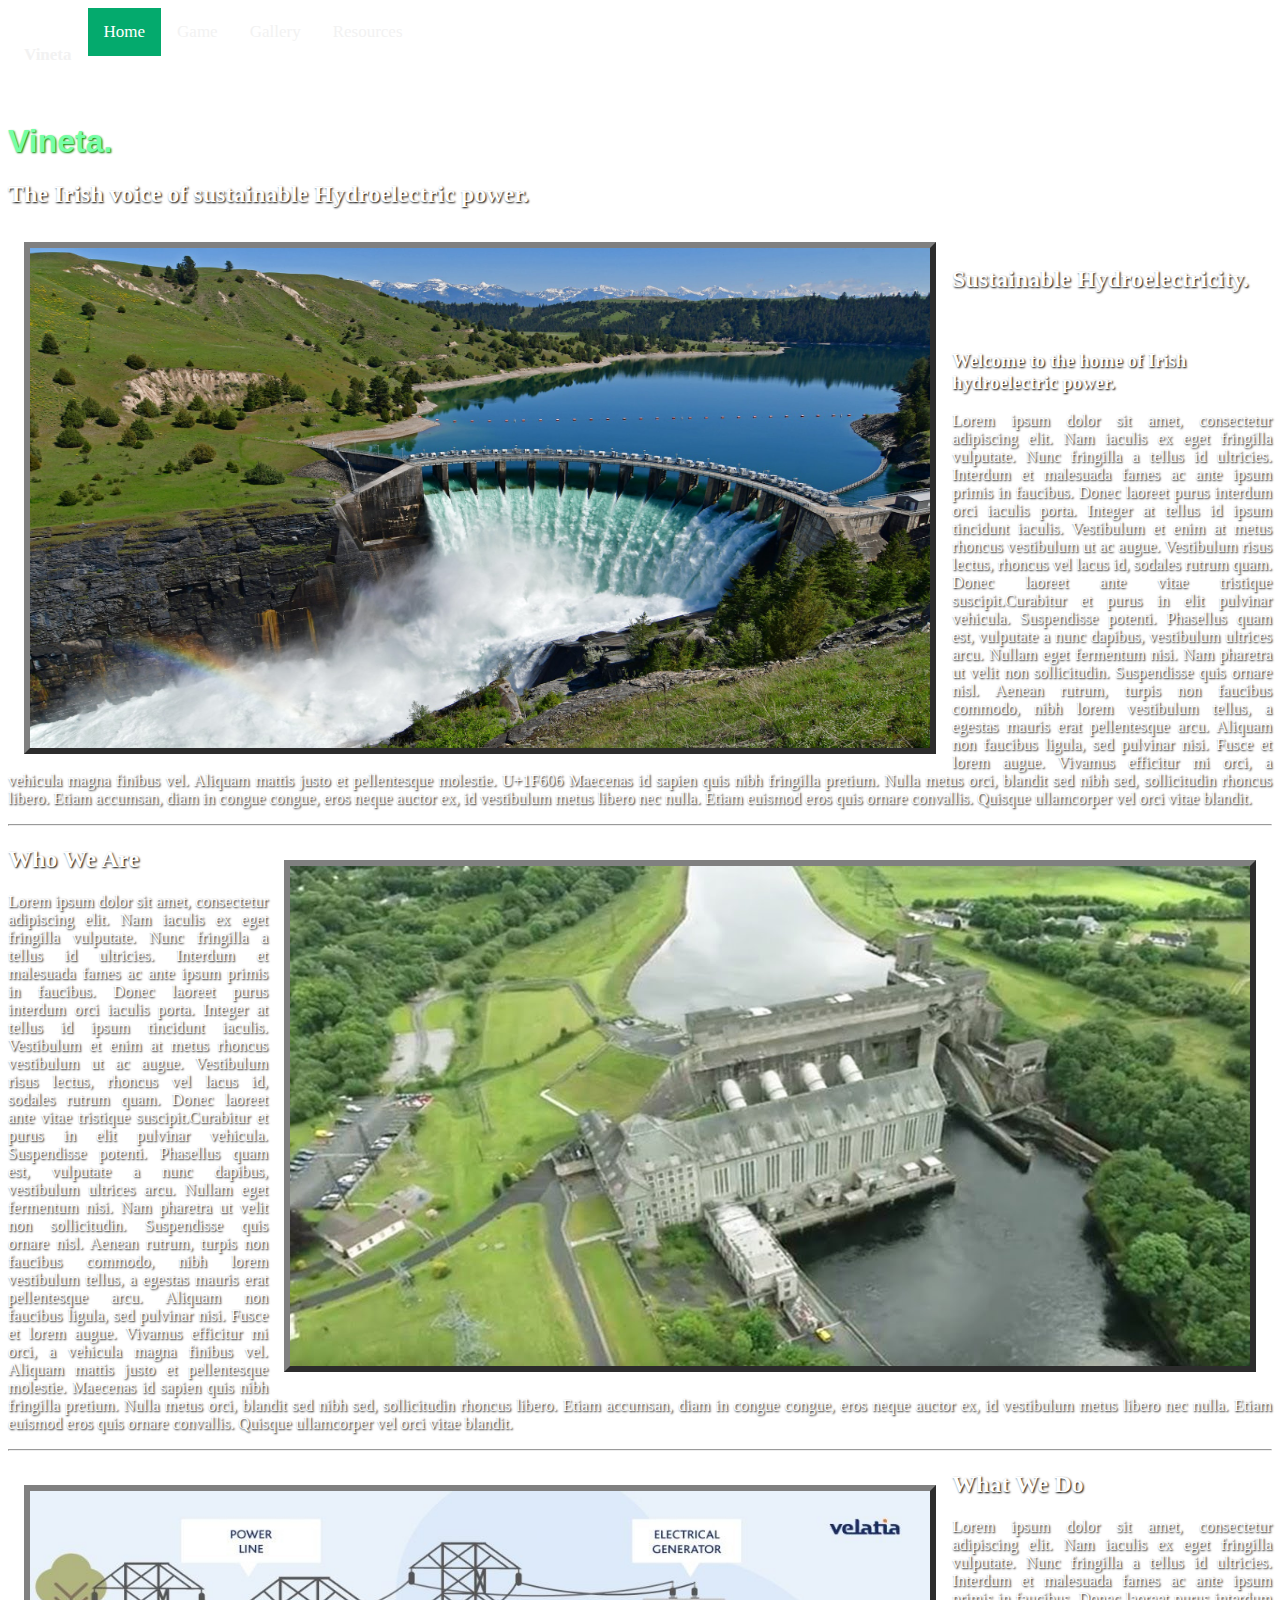
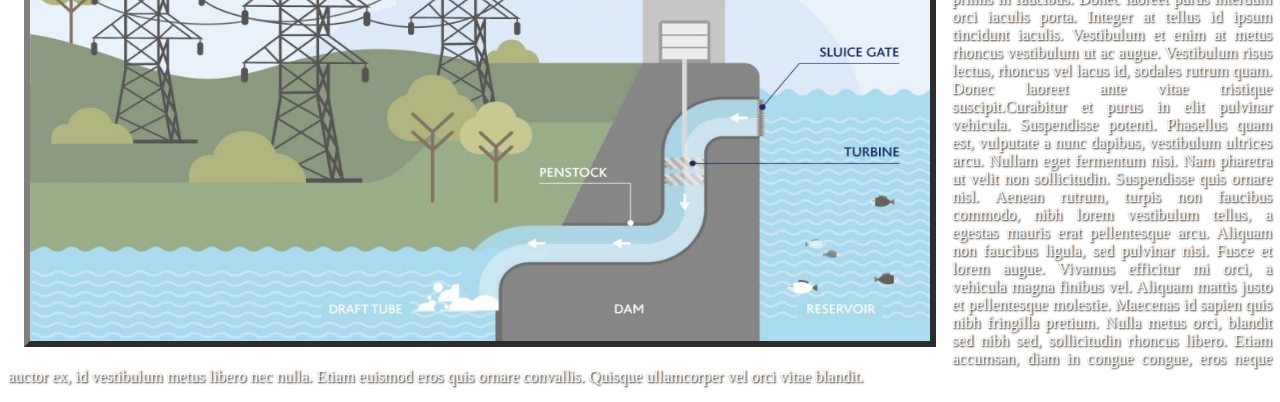
==== commit 534668a1: "more work on game" ====
--- a/index.html
+++ b/index.html
@@ -1,37 +1,36 @@
 <!DOCTYPE html>
 <html lang="en">
   <head>
-	<link rel="shortcut icon" href="lightning.png"> <!-- This is where the tab icon goes. .png is easier to find but .ico also works! -->
     <meta charset="utf-8"> <!-- this specifices what character encoding to use. -->
 	<!-- People like utf-8 because it covers almost all the characters and symbols in many different languages. -->
-    <meta name="viewport" content="width=device-width, initial-scale=1">
+    <meta name="viewport" content="width=device-width, initial-scale=1"> <!-- Continuation of ^ -->
     <title>Vineta Home Page</title>
-	<link href="https://fonts.cdnfonts.com/css/halogen-gas-lights" rel="stylesheet"> <!-- This is a font I couldn't find on google fonts. -->
 	<link href="https://cdn.jsdelivr.net/npm/bootstrap@5.3.2/dist/css/bootstrap.min.css" rel="stylesheet" integrity="sha384-T3c6CoIi6uLrA9TneNEoa7RxnatzjcDSCmG1MXxSR1GAsXEV/Dwwykc2MPK8M2HN" crossorigin="anonymous">
-	<!--   ^ This CSS is from Bootstrap. -->
+	<!--   ^ This code is from Bootstrap. -->
 	<!--  ^ So Bootstrap has it's own CSS and JS scripts that I am using for the navbar. -->
 	<!-- ^ The integrity is for security purposes. Should the CSS or JS files ever get changed, the browser will check them and NOT USE THE CODE. -->
-	<link rel="stylesheet" href="styles.css"> <!-- This is my own CSS. -->
 	
+	<link rel="stylesheet" href="styles.css">
+	<!-- ^ This is the link to my own CSS file! -->
   </head>
   <body class="background">
     <div class="container-fluid"> 
-		
-		<div class="navigation">	<!-- So the Navbar goes here. It links to the other websites in the project. -->
-			<div id="navigationLogo"> <!-- This is where the logo "Vineta" shows up in the navbar. It just brings you to the home page. -->
-			<a href="#"><h4 class="title">Vineta</h4></a> <!-- You can put tags inside anchors to make them more responsive. works with <img> tags too. -->
+		<!-- So the Navbar goes here. It links to the other websites in the project. -->
+		<div class="navigation">
+			<div id="navigationLogo">
+			<a class="logo" href="#"><h4>Vineta</h4></a>
 			</div>
-			<a class="home" href="#h">Home</a> <!-- Anchor tags take you to other websites. -->
+			<a class="home" href="#h">Home</a>
 			<a href="#">Game</a>
-			<a href="#">Gallery</a>
-			<a href="#">Resources</a>-
+			<a href="gallery.html">Gallery</a>
+			<a href="#">Resources</a>
 		</div> 
 		
-		<!-- This is the header at the top of the page. -->
+		<!-- This is the header. -->
 		<div class="row">
 			<div class="row text-center">
-				<div class="col-sm-12"> <!-- Columns always need to add up to 12, no more no less. 1x12 = 12 so it works :> -->
-				<h1 class="title">Vineta</h1>			
+				<div class="col-sm-12"> <!-- Columns always need to add up to 12, no more no less. 1x12 = 12 so it works :))))))))))))) -->
+				<h1 class="title">Vineta.</h1>			
 				<h2 class="header2">The Irish voice of sustainable Hydroelectric power. </h2> 	
 				</div>
 			</div>
--- a/styles.css
+++ b/styles.css
@@ -1,12 +1,12 @@
 /*styles.css*/
 
 
-h2.header2{
+h2.header2{ /* AA */
 	color: white;
 	text-shadow: 1px 1px 2px black; /*Even on a darker background the white text can be hard to see, so I added text shadow to make it more visible.*/
 }
 
-h3.header3{
+h3.header3{ /* AA */
 	color: white;
 	text-shadow: 1px 1px 2px black;
 }
@@ -31,7 +31,7 @@
 	
 
 body.background{
-	background-image: url(background.jpg);
+	background-image: url(img/background.jpg);
 	background-attachment: fixed; /*This makes the background NOT move when you scroll, and doesn't leave any loose corners.*/
 	background-size: cover; /*This stretches or shrinks the background image so that even if the image isn't an amazing resolution, it'll still look okay. */
 }   
@@ -62,7 +62,7 @@
 
 /* This adds a colored box to the navbar button of the page you're currently on so that you know what part of the website you're in. */
 .navigation .home {
-  background-color: #222222;
+  background-color: #04AA6D;
   color: white;
 }
 
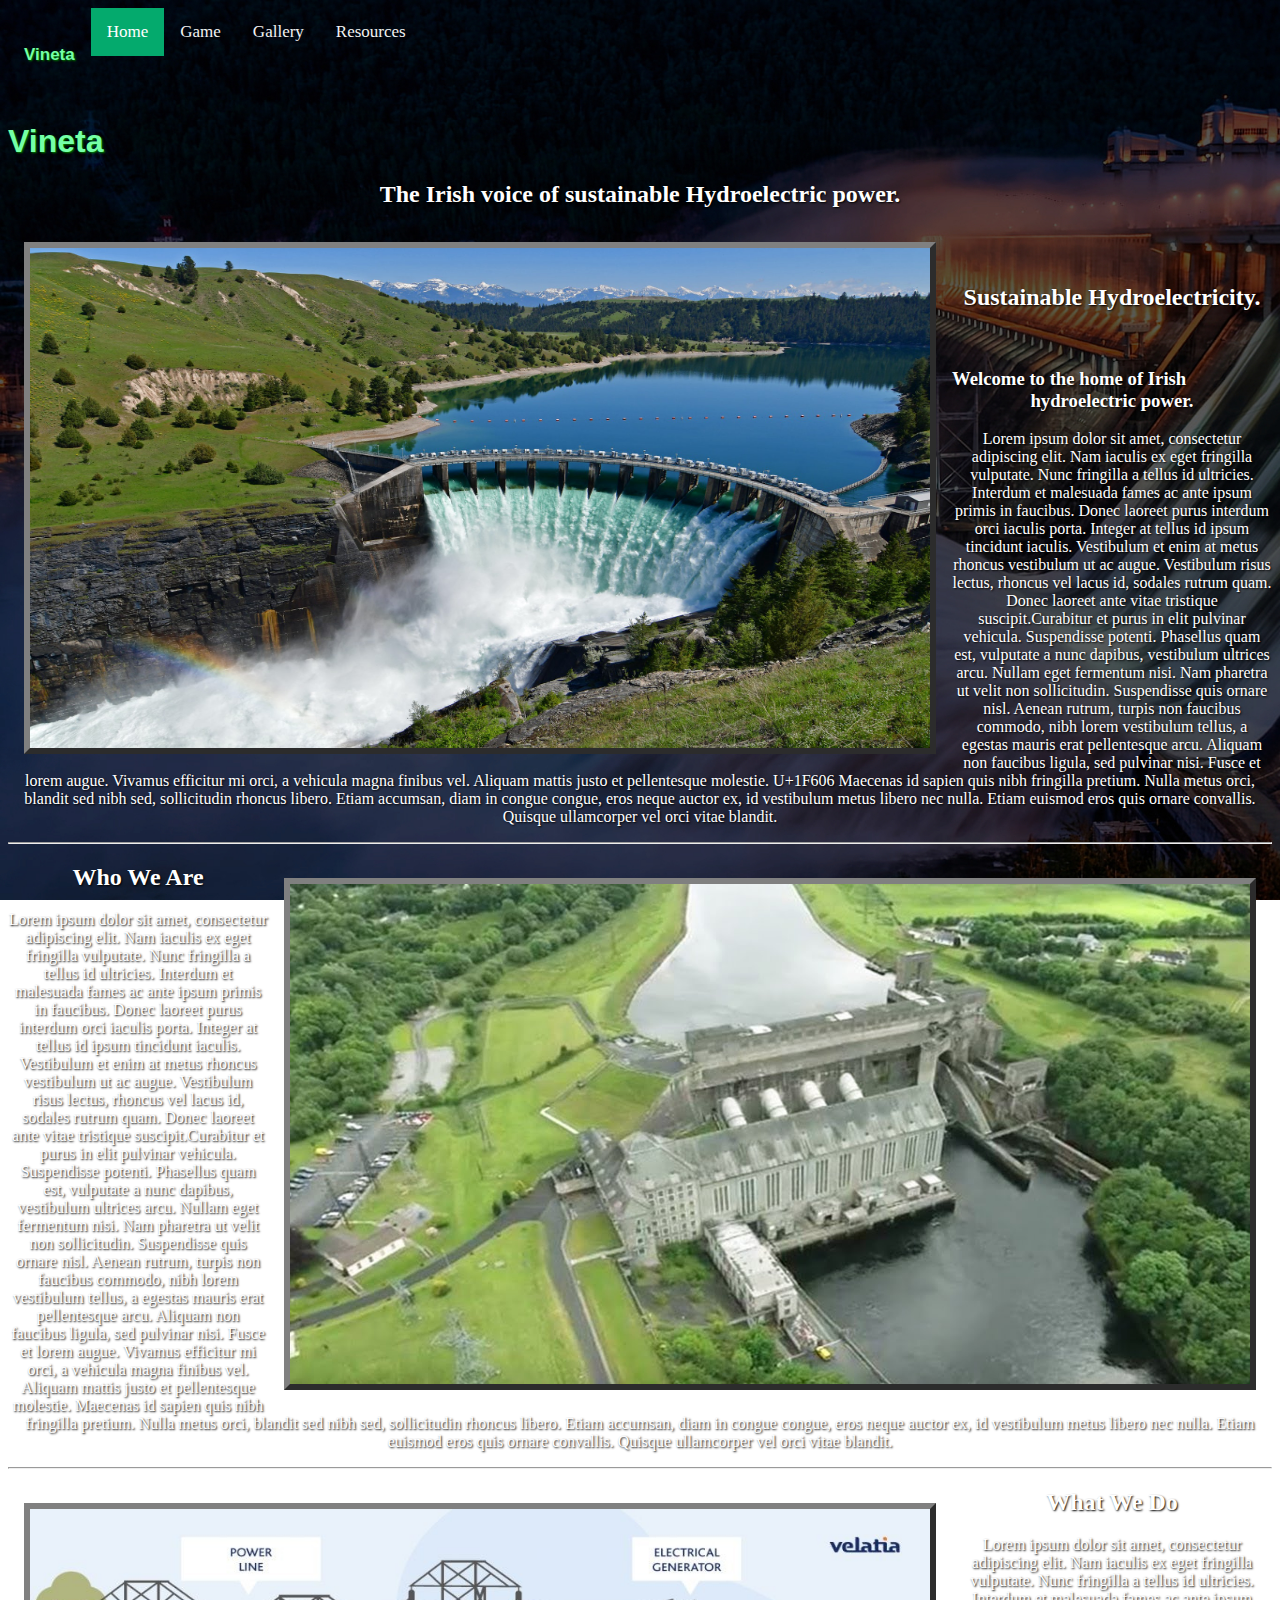
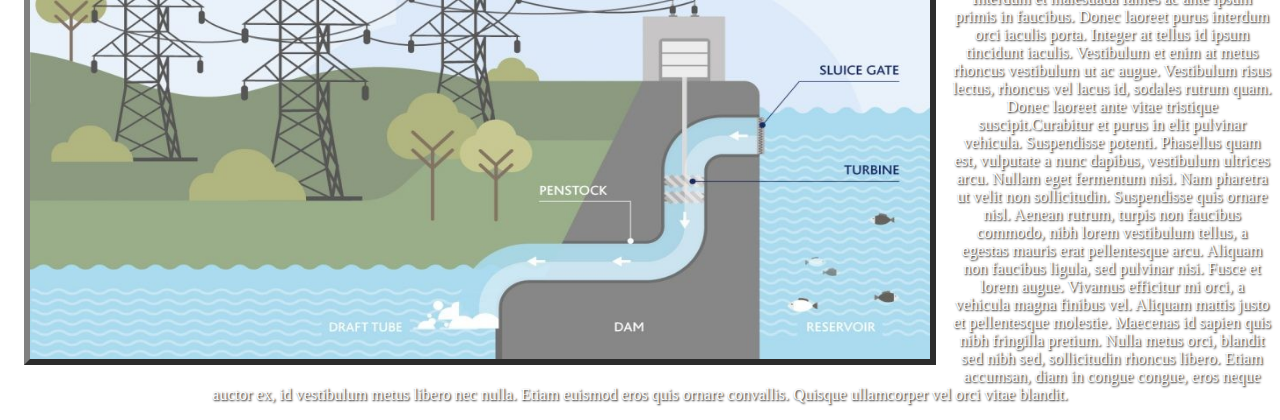
==== commit ed7eceaa: "compiled and changed file paths and such." ====
--- a/index.html
+++ b/index.html
@@ -1,36 +1,37 @@
 <!DOCTYPE html>
 <html lang="en">
   <head>
+	<link rel="shortcut icon" href="img/lightning.png"> <!-- This is where the tab icon goes. .png is easier to find but .ico also works! -->
     <meta charset="utf-8"> <!-- this specifices what character encoding to use. -->
 	<!-- People like utf-8 because it covers almost all the characters and symbols in many different languages. -->
-    <meta name="viewport" content="width=device-width, initial-scale=1"> <!-- Continuation of ^ -->
+    <meta name="viewport" content="width=device-width, initial-scale=1">
     <title>Vineta Home Page</title>
+	<link href="https://fonts.cdnfonts.com/css/halogen-gas-lights" rel="stylesheet"> <!-- This is a font I couldn't find on google fonts. -->
 	<link href="https://cdn.jsdelivr.net/npm/bootstrap@5.3.2/dist/css/bootstrap.min.css" rel="stylesheet" integrity="sha384-T3c6CoIi6uLrA9TneNEoa7RxnatzjcDSCmG1MXxSR1GAsXEV/Dwwykc2MPK8M2HN" crossorigin="anonymous">
-	<!--   ^ This code is from Bootstrap. -->
+	<!--   ^ This CSS is from Bootstrap. -->
 	<!--  ^ So Bootstrap has it's own CSS and JS scripts that I am using for the navbar. -->
 	<!-- ^ The integrity is for security purposes. Should the CSS or JS files ever get changed, the browser will check them and NOT USE THE CODE. -->
+	<link rel="stylesheet" href="styleg.css"> <!-- This is my own CSS. -->
 	
-	<link rel="stylesheet" href="styles.css">
-	<!-- ^ This is the link to my own CSS file! -->
   </head>
   <body class="background">
     <div class="container-fluid"> 
-		<!-- So the Navbar goes here. It links to the other websites in the project. -->
-		<div class="navigation">
-			<div id="navigationLogo">
-			<a class="logo" href="#"><h4>Vineta</h4></a>
+		
+		<div class="navigation">	<!-- So the Navbar goes here. It links to the other websites in the project. -->
+			<div id="navigationLogo"> <!-- This is where the logo "Vineta" shows up in the navbar. It just brings you to the home page. -->
+			<a href="#"><h4 class="title">Vineta</h4></a> <!-- You can put tags inside anchors to make them more responsive. works with <img> tags too. -->
 			</div>
-			<a class="home" href="#h">Home</a>
-			<a href="#">Game</a>
+			<a class="home" href="#">Home</a> <!-- Anchor tags take you to other websites. -->
+			<a href="game.html">Game</a>
 			<a href="gallery.html">Gallery</a>
 			<a href="#">Resources</a>
 		</div> 
 		
-		<!-- This is the header. -->
+		<!-- This is the header at the top of the page. -->
 		<div class="row">
 			<div class="row text-center">
-				<div class="col-sm-12"> <!-- Columns always need to add up to 12, no more no less. 1x12 = 12 so it works :))))))))))))) -->
-				<h1 class="title">Vineta.</h1>			
+				<div class="col-sm-12"> <!-- Columns always need to add up to 12, no more no less. 1x12 = 12 so it works :> -->
+				<h1 class="title">Vineta</h1>			
 				<h2 class="header2">The Irish voice of sustainable Hydroelectric power. </h2> 	
 				</div>
 			</div>
@@ -40,8 +41,8 @@
 		<div class="row">
 		
 			<div class="col-sm-12">
-			<img src="dam.jpg" width=900px height=500px class="showcase">
-			<h2> </h2>
+			<img src="img/dam.jpg" alt="dam 1" width=900 height=500 class="showcase">
+			<br>
 			<br> <!-- Adding a h2 and a break gave a good space between the header and the line below this comment. -->
 			<h2 class="header2">Sustainable Hydroelectricity.</h2>
 			<br>
@@ -66,7 +67,7 @@
 		
 		<div class="row">
 			<div class="col-sm-12">
-			<img src="damn.jpg" width=960px height=500px class="showcaseR">
+			<img src="img/damn.jpg" alt="dam 2" width=960 height=500 class="showcaseR">
 			<h2 class="header2">Who We Are</h2>
 			<p class="mainText">Lorem ipsum dolor sit amet, consectetur adipiscing elit. Nam iaculis ex eget fringilla vulputate. 
 			Nunc fringilla a tellus id ultricies. Interdum et malesuada fames ac ante ipsum primis in faucibus. 
@@ -88,7 +89,7 @@
 		
 		<div class="row">
 			<div class="col-sm-12">
-			<img src="dayam.jpeg" width=900px height=450px class="showcase"> 
+			<img src="img/dayam.jpeg" alt="dam 3" width=900 height=450 class="showcase"> 
 			<h2 class="header2"> What We Do</h2>
 			<p class="mainText">Lorem ipsum dolor sit amet, consectetur adipiscing elit. Nam iaculis ex eget fringilla vulputate. 
 			Nunc fringilla a tellus id ultricies. Interdum et malesuada fames ac ante ipsum primis in faucibus. 
--- a/styleg.css
+++ b/styleg.css
@@ -0,0 +1,219 @@
+/*styleg.css*/
+
+h2.header2{
+	color: white;
+	text-shadow: 1px 1px 2px black; /*Even on a darker background the white text can be hard to see, so I added text shadow to make it more visible.*/
+	text-align-last: center;
+	text-align: center;
+}
+
+h3.header3{
+	color: white;
+	text-shadow: 1px 1px 2px black;
+	text-align-last: center;
+}
+
+h1.title{
+	color: #75FFA7;
+	text-shadow: 1px 1px 2px green;
+	font-family: 'Halogen Gas Lights', sans-serif;
+}
+
+h4.title{
+	color: #75FFA7;
+	text-shadow: 1px 1px 2px green;
+	font-family: 'Halogen Gas Lights', sans-serif;
+}
+
+.mainText{
+	color: white;
+	text-shadow: 1px 1px 2px black;
+	text-align: justify; /*Justify stretches the lines so each gap has equal width.*/
+	text-align-last: center;
+	text-align:center;
+}
+	
+
+body.background{
+	background-image: url(img/background.jpg); 
+	background-attachment: fixed; /*This makes the background NOT move when you scroll, and doesn't leave any loose corners.*/
+	background-size: cover; /*This stretches or shrinks the background image so that even if the image isn't an amazing resolution, it'll still look okay. */
+}
+
+body.backgroundg { /* this adds the lovely background image for the gallery*/
+	background-image: url("backgroundone.jpg");
+	background-attachment: fixed;
+	background-size: cover;
+}
+
+
+/* I don't like Bootstrap's navbar and I wanted a transparent one, so I made one. */
+.navigation {
+  background-color: transparent;
+  overflow: hidden; /*This makes overflow content clipped and invisible, also pushes the header down so that it makes the navbar look longer than it actually is.*/
+					/*In all honesty this probably isn't the correct way to do this, but it works for this specific purpose.*/
+}
+
+/* This is the styling for the links in the Navigation Bar. */
+.navigation a {
+  float: left;
+  color: #f2f2f2;
+  text-align: center;
+  padding: 14px 16px;
+  text-decoration: none;
+  font-size: 17px;
+}
+
+/* This makes the text glow when you hover over it by using text-shadow and actions in CSS. */
+.navigation a:hover {
+  background-color: transparent;
+  color: white;
+  text-shadow: 1px 1px 2px green;
+}
+
+/* This adds a colored box to the navbar button of the page you're currently on so that you know what part of the website you're in. */
+.navigation a.home {
+  background-color: #04AA6D;
+  color: white;
+}
+
+.navigation a.blacknav {
+  color: black;
+}
+
+#hidetask{
+	display: none;
+}
+
+#hidetask2{
+	display: none;
+}
+
+#hidetask3{
+	display: none;
+}
+
+#hidetask4{
+	display: none;
+}
+
+/*these image tags give the images a boarder so they pop and arent all ontop of one another*/
+img.image1 { 
+	border: grey 6px outset;
+	float: left;
+	margin: 14px 16px;
+	width: 100%;
+	height: 100%
+}
+
+img.image2 { 
+	border: grey 6px outset;
+	float: right;
+	margin: 14px 16px;
+	width: 100%;
+	height: 100%
+}
+
+img.image3 { 
+	border: grey 6px outset;
+	float: left;
+	margin: 14px 16px;
+	width: 100%;
+	height: 100%
+}
+
+img.image4 { 
+	border: grey 6px outset;
+	float: right;
+	margin: 14px 16px;
+	width: 100%;
+	height: 100%
+}
+
+.question-container {
+    max-width: 600px;
+    margin: auto;
+	width: 10%;
+    padding: 20px;
+    border: 1px solid #ccc;
+    border-radius: 10px;
+	text-align-last: center;
+	text-align: justify;
+}
+
+.feedback {
+    font-weight: bold;
+    margin-top: 10px;
+	color: white;
+	font-size: 16px;
+}
+
+.center-wrapper {
+	display: flex;
+    align-items: center;
+    justify-content: center;
+	
+}
+
+.mainTextJ {
+	color: white;
+	text-shadow: 1px 1px 2px black;
+	text-align: justify; /*Justify stretches the lines so each gap has equal width.*/
+}
+
+.question {
+	text-align-last: center;
+}
+
+/*Making a border between the images and background mitigates the sharp colour-contrast and also just looks nice.*/  
+img.showcase { 
+	border: grey 6px outset;
+	float: left;
+	margin: 14px 16px;
+}
+/* Same logic applied here. */
+img.showcaseR {
+	border: grey 6px outset;
+	float: right;
+	margin: 14px 16px;
+}
+
+/* Same logic applied here. */
+img.showcaseT {
+	border: grey 6px outset;
+	float: left;
+	margin: 14px 16px;
+}	
+
+/*these image tags give the images a boarder so they pop and arent all ontop of one another*/
+img.image1 { 
+	border: grey 6px outset;
+	float: left;
+	margin: 14px 16px;
+	width: 100%;
+	height: 100%
+}
+
+img.image2 { 
+	border: grey 6px outset;
+	float: right;
+	margin: 14px 16px;
+	width: 100%;
+	height: 100%
+}
+
+img.image3 { 
+	border: grey 6px outset;
+	float: left;
+	margin: 14px 16px;
+	width: 100%;
+	height: 100%
+}
+
+img.image4 { 
+	border: grey 6px outset;
+	float: right;
+	margin: 14px 16px;
+	width: 100%;
+	height: 100%
+}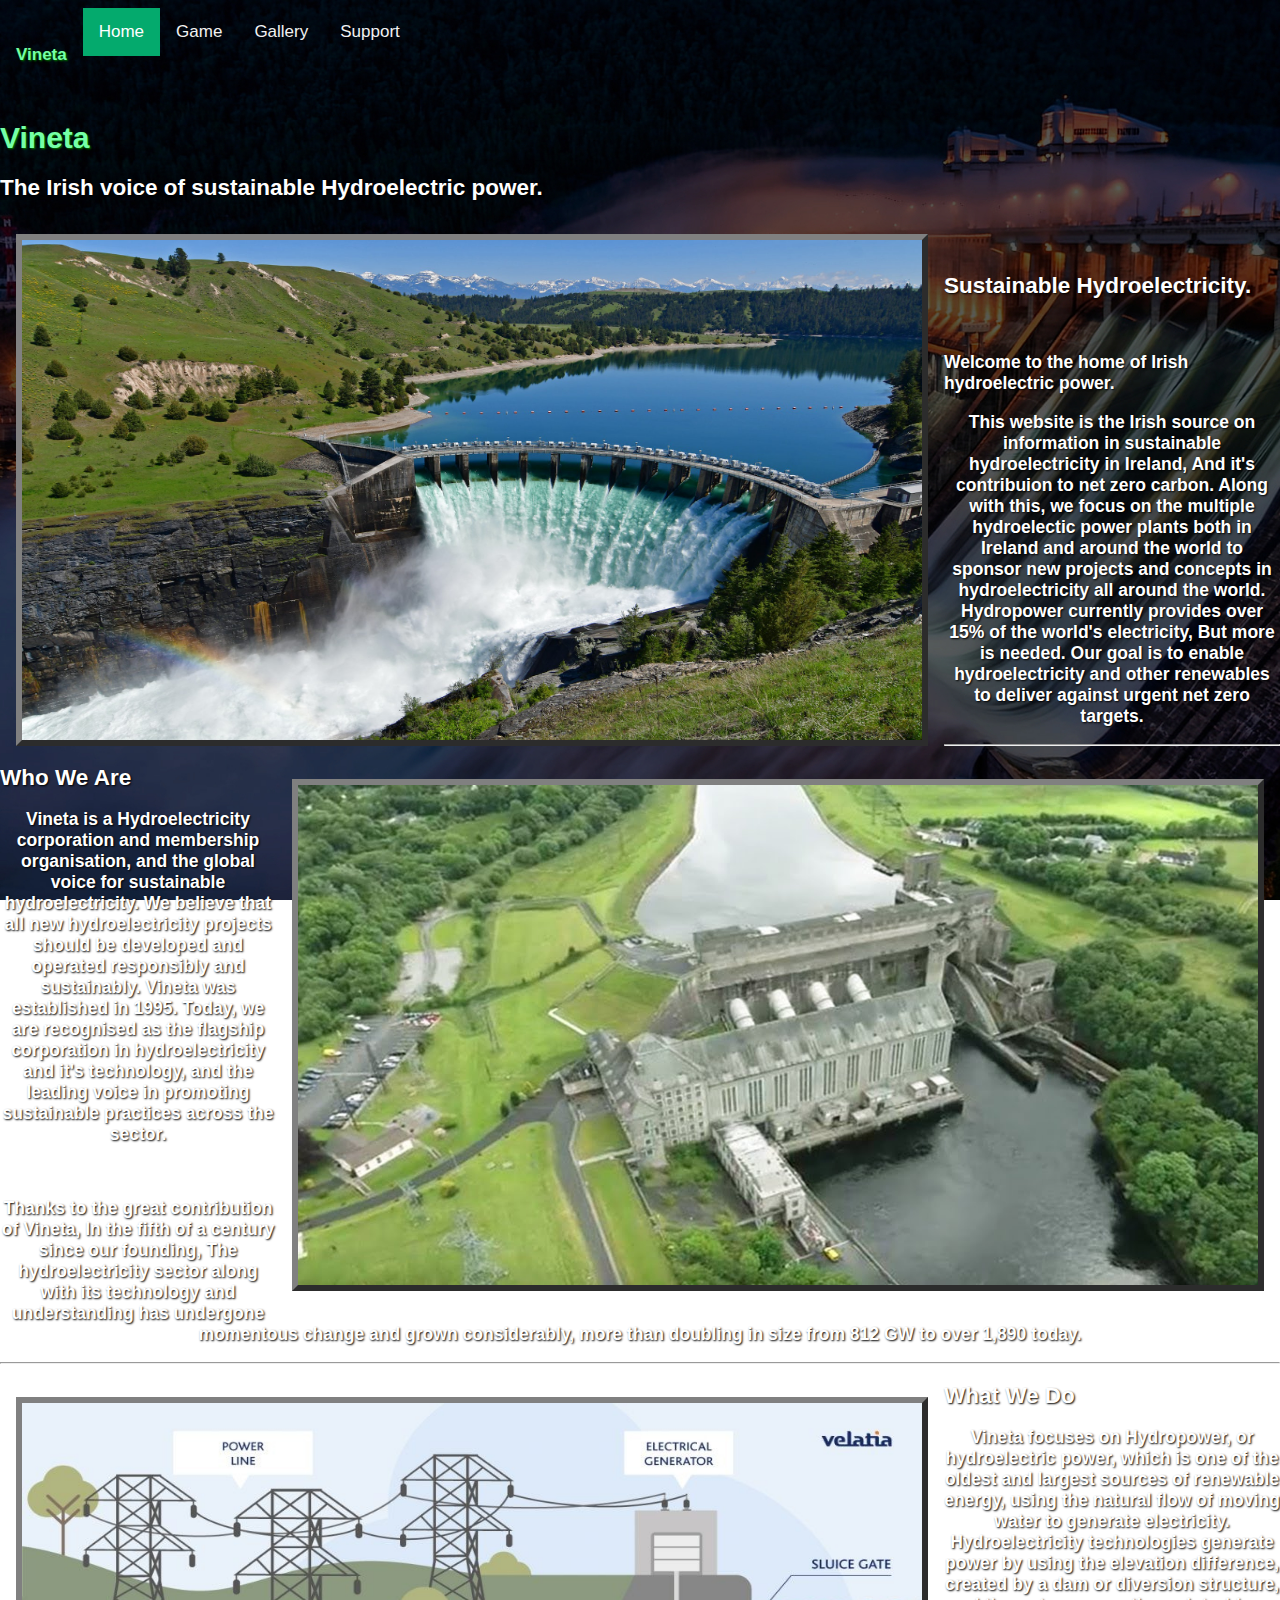
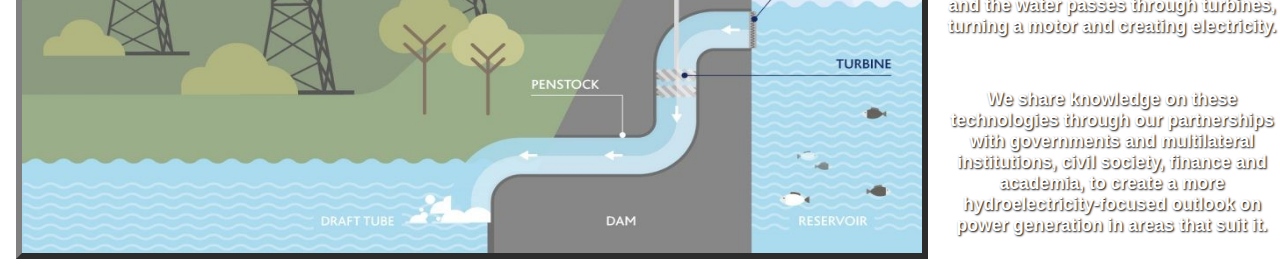
==== commit f5451b8b: "changed CSS, integrated with Axel" ====
--- a/index.html
+++ b/index.html
@@ -9,31 +9,30 @@
 	<link href="https://fonts.cdnfonts.com/css/halogen-gas-lights" rel="stylesheet"> <!-- This is a font I couldn't find on google fonts. -->
 	<link href="https://cdn.jsdelivr.net/npm/bootstrap@5.3.2/dist/css/bootstrap.min.css" rel="stylesheet" integrity="sha384-T3c6CoIi6uLrA9TneNEoa7RxnatzjcDSCmG1MXxSR1GAsXEV/Dwwykc2MPK8M2HN" crossorigin="anonymous">
 	<!--   ^ This CSS is from Bootstrap. -->
-	<!--  ^ So Bootstrap has it's own CSS and JS scripts that I am using for the navbar. -->
+	<!--  ^ So Bootstrap has it's own CSS and JS scripts that I am using for the columns. -->
 	<!-- ^ The integrity is for security purposes. Should the CSS or JS files ever get changed, the browser will check them and NOT USE THE CODE. -->
 	<link rel="stylesheet" href="styleg.css"> <!-- This is my own CSS. -->
 	
   </head>
   <body class="background">
     <div class="container-fluid"> 
-		
-		<div class="navigation">	<!-- So the Navbar goes here. It links to the other websites in the project. -->
-			<div id="navigationLogo"> <!-- This is where the logo "Vineta" shows up in the navbar. It just brings you to the home page. -->
-			<a href="#"><h4 class="title">Vineta</h4></a> <!-- You can put tags inside anchors to make them more responsive. works with <img> tags too. -->
+		<div class="navigation">	
+			<div id="navigationLogo"> 
+			<a href="#"><h4 class="title">Vineta</h4></a> <!-- You can put tags inside anchors to make them more responsive. 
+			you can also put tags in tags in anchors. works with <img> tags too. -->
 			</div>
-			<a class="home" href="#">Home</a> <!-- Anchor tags take you to other websites. -->
+			<a class="home" href="#">Home</a>	<!-- Anchor tags take you to other websites. -->
 			<a href="game.html">Game</a>
 			<a href="gallery.html">Gallery</a>
-			<a href="#">Resources</a>
+			<a href="resources.html">Support</a>
 		</div> 
 		
-		<!-- This is the header at the top of the page. -->
 		<div class="row">
 			<div class="row text-center">
 				<div class="col-sm-12"> <!-- Columns always need to add up to 12, no more no less. 1x12 = 12 so it works :> -->
 				<h1 class="title">Vineta</h1>			
 				<h2 class="header2">The Irish voice of sustainable Hydroelectric power. </h2> 	
-				</div>
+				</div> <!-- give all your hxs classes so you can change them in the CSS file. -->
 			</div>
 		</div>
 		
@@ -43,23 +42,17 @@
 			<div class="col-sm-12">
 			<img src="img/dam.jpg" alt="dam 1" width=900 height=500 class="showcase">
 			<br>
-			<br> <!-- Adding a h2 and a break gave a good space between the header and the line below this comment. -->
+			<br> <!-- Adding multiple breaks gave a good space between the header and the line below this comment. -->
 			<h2 class="header2">Sustainable Hydroelectricity.</h2>
 			<br>
-			<h3 class="header3">Welcome to the home of Irish hydroelectric power.</h3>
-			<p class="mainText"> Lorem ipsum dolor sit amet, consectetur adipiscing elit. Nam iaculis ex eget fringilla vulputate. 
-			Nunc fringilla a tellus id ultricies. Interdum et malesuada fames ac ante ipsum primis in faucibus. 
-			Donec laoreet purus interdum orci iaculis porta. Integer at tellus id ipsum tincidunt iaculis. 
-			Vestibulum et enim at metus rhoncus vestibulum ut ac augue. Vestibulum risus lectus, rhoncus vel lacus id, sodales rutrum quam. 
-			Donec laoreet ante vitae tristique suscipit.Curabitur et purus in elit pulvinar vehicula. Suspendisse potenti. 
-			Phasellus quam est, vulputate a nunc dapibus, vestibulum ultrices arcu. Nullam eget fermentum nisi. 
-			Nam pharetra ut velit non sollicitudin. Suspendisse quis ornare nisl.
-			Aenean rutrum, turpis non faucibus commodo, nibh lorem vestibulum tellus, a egestas mauris erat pellentesque arcu.
-			Aliquam non faucibus ligula, sed pulvinar nisi. Fusce et lorem augue. Vivamus efficitur mi orci, a vehicula magna finibus vel. 
-			Aliquam mattis justo et pellentesque molestie. U+1F606 Maecenas id sapien quis nibh fringilla pretium. 
-			Nulla metus orci, blandit sed nibh sed, sollicitudin rhoncus libero. 
-			Etiam accumsan, diam in congue congue, eros neque auctor ex, id vestibulum metus libero nec nulla. 
-			Etiam euismod eros quis ornare convallis. Quisque ullamcorper vel orci vitae blandit.</p>
+			<h3 class="header3">Welcome to the home of Irish hydroelectric power.</h3> 
+			<h3 class="mainText">This website is the Irish source on information in sustainable 
+			hydroelectricity in Ireland, And it's contribuion to net zero carbon.
+			Along with this, we focus on the multiple hydroelectic power plants both in Ireland
+			and around the world to sponsor new projects and concepts in hydroelectricity all
+			around the world. Hydropower currently provides over 15% of the world's electricity, 
+			But more is needed. Our goal is to  enable hydroelectricity and other renewables to 
+			deliver against urgent net zero targets.</h3>
 			</div>
 		</div>
 		
@@ -69,19 +62,16 @@
 			<div class="col-sm-12">
 			<img src="img/damn.jpg" alt="dam 2" width=960 height=500 class="showcaseR">
 			<h2 class="header2">Who We Are</h2>
-			<p class="mainText">Lorem ipsum dolor sit amet, consectetur adipiscing elit. Nam iaculis ex eget fringilla vulputate. 
-			Nunc fringilla a tellus id ultricies. Interdum et malesuada fames ac ante ipsum primis in faucibus. 
-			Donec laoreet purus interdum orci iaculis porta. Integer at tellus id ipsum tincidunt iaculis. 
-			Vestibulum et enim at metus rhoncus vestibulum ut ac augue. Vestibulum risus lectus, rhoncus vel lacus id, sodales rutrum quam. 
-			Donec laoreet ante vitae tristique suscipit.Curabitur et purus in elit pulvinar vehicula. Suspendisse potenti. 
-			Phasellus quam est, vulputate a nunc dapibus, vestibulum ultrices arcu. Nullam eget fermentum nisi. 
-			Nam pharetra ut velit non sollicitudin. Suspendisse quis ornare nisl.
-			Aenean rutrum, turpis non faucibus commodo, nibh lorem vestibulum tellus, a egestas mauris erat pellentesque arcu.
-			Aliquam non faucibus ligula, sed pulvinar nisi. Fusce et lorem augue. Vivamus efficitur mi orci, a vehicula magna finibus vel. 
-			Aliquam mattis justo et pellentesque molestie. Maecenas id sapien quis nibh fringilla pretium. 
-			Nulla metus orci, blandit sed nibh sed, sollicitudin rhoncus libero. 
-			Etiam accumsan, diam in congue congue, eros neque auctor ex, id vestibulum metus libero nec nulla. 
-			Etiam euismod eros quis ornare convallis. Quisque ullamcorper vel orci vitae blandit.</p>
+			<h3 class="mainText">Vineta is a Hydroelectricity corporation and membership organisation,  
+			and the global voice for sustainable hydroelectricity. We believe that all new hydroelectricity 
+			projects should be developed and operated responsibly and sustainably. Vineta was established in 
+			1995. Today, we are recognised as the flagship corporation in hydroelectricity and it's technology, 
+			and the leading voice in promoting sustainable practices across the sector.</h3>
+			<br>
+			<h3 class="mainText">Thanks to the great contribution of Vineta, In the fifth of a century since 
+			our founding, The hydroelectricity sector along with its technology and understanding has undergone 
+			momentous change and grown considerably, more than doubling in size from 812 GW to over 1,890 today.
+			</h3>
 			</div>
 		</div>
 		
@@ -91,19 +81,13 @@
 			<div class="col-sm-12">
 			<img src="img/dayam.jpeg" alt="dam 3" width=900 height=450 class="showcase"> 
 			<h2 class="header2"> What We Do</h2>
-			<p class="mainText">Lorem ipsum dolor sit amet, consectetur adipiscing elit. Nam iaculis ex eget fringilla vulputate. 
-			Nunc fringilla a tellus id ultricies. Interdum et malesuada fames ac ante ipsum primis in faucibus. 
-			Donec laoreet purus interdum orci iaculis porta. Integer at tellus id ipsum tincidunt iaculis. 
-			Vestibulum et enim at metus rhoncus vestibulum ut ac augue. Vestibulum risus lectus, rhoncus vel lacus id, sodales rutrum quam. 
-			Donec laoreet ante vitae tristique suscipit.Curabitur et purus in elit pulvinar vehicula. Suspendisse potenti. 
-			Phasellus quam est, vulputate a nunc dapibus, vestibulum ultrices arcu. Nullam eget fermentum nisi. 
-			Nam pharetra ut velit non sollicitudin. Suspendisse quis ornare nisl.
-			Aenean rutrum, turpis non faucibus commodo, nibh lorem vestibulum tellus, a egestas mauris erat pellentesque arcu.
-			Aliquam non faucibus ligula, sed pulvinar nisi. Fusce et lorem augue. Vivamus efficitur mi orci, a vehicula magna finibus vel. 
-			Aliquam mattis justo et pellentesque molestie. Maecenas id sapien quis nibh fringilla pretium. 
-			Nulla metus orci, blandit sed nibh sed, sollicitudin rhoncus libero. 
-			Etiam accumsan, diam in congue congue, eros neque auctor ex, id vestibulum metus libero nec nulla. 
-			Etiam euismod eros quis ornare convallis. Quisque ullamcorper vel orci vitae blandit.</p>
+			<h3 class="mainText">Vineta focuses on Hydropower, or hydroelectric power, which is one of the oldest and largest sources of 
+			renewable energy, using the natural flow of moving water to generate electricity. Hydroelectricity technologies generate power by 
+			using the elevation difference, created by a dam or diversion structure, and the water passes through turbines, turning a motor and 
+			creating electricity.</h3>
+			<br>
+			<h3 class="mainText">We share knowledge on these technologies through our partnerships with governments and multilateral institutions, 
+			civil society, finance and academia, to create a more hydroelectricity-focused outlook on power generation in areas that suit it.</h3>
 			</div>
 		</div>
 	</div>
--- a/styleg.css
+++ b/styleg.css
@@ -1,16 +1,29 @@
 /*styleg.css*/
+article {
+    padding: 15px;
+    background-color: #167ac6;
+    border-radius: 5px;
+    border-style: solid;
+	opacity: 40%;
+    margin-right: auto;
+    margin-left: auto;
+    margin: 50px;
+    padding-bottom: 20px;
+    padding-top: 20px;
+    font-size: 16px;
+    color: white;
+} 
 
 h2.header2{
 	color: white;
 	text-shadow: 1px 1px 2px black; /*Even on a darker background the white text can be hard to see, so I added text shadow to make it more visible.*/
-	text-align-last: center;
-	text-align: center;
+	float:middle;
 }
 
 h3.header3{
 	color: white;
 	text-shadow: 1px 1px 2px black;
-	text-align-last: center;
+	float:middle;
 }
 
 h1.title{
@@ -29,7 +42,7 @@
 	color: white;
 	text-shadow: 1px 1px 2px black;
 	text-align: justify; /*Justify stretches the lines so each gap has equal width.*/
-	text-align-last: center;
+	float:middle;
 	text-align:center;
 }
 	
@@ -38,6 +51,16 @@
 	background-image: url(img/background.jpg); 
 	background-attachment: fixed; /*This makes the background NOT move when you scroll, and doesn't leave any loose corners.*/
 	background-size: cover; /*This stretches or shrinks the background image so that even if the image isn't an amazing resolution, it'll still look okay. */
+	color: white;
+    background-repeat: no-repeat;
+    background-position: top center;
+    background-attachment: fixed;
+    color: white;
+    opacity: 100%;
+    font: normal 15px "Helvetica Neue", Arial, Helvetica, Geneva, sans-serif;
+    width: auto;
+    margin-right: auto;
+    margin-left: auto;
 }
 
 body.backgroundg { /* this adds the lovely background image for the gallery*/
@@ -88,7 +111,7 @@
 #hidetask2{
 	display: none;
 }
-
+x
 #hidetask3{
 	display: none;
 }
@@ -128,6 +151,10 @@
 	margin: 14px 16px;
 	width: 100%;
 	height: 100%
+}
+
+form.containerlogin {
+	align-items: center;
 }
 
 .question-container {
@@ -137,7 +164,7 @@
     padding: 20px;
     border: 1px solid #ccc;
     border-radius: 10px;
-	text-align-last: center;
+	float:middle;
 	text-align: justify;
 }
 
@@ -162,7 +189,7 @@
 }
 
 .question {
-	text-align-last: center;
+	float:middle;
 }
 
 /*Making a border between the images and background mitigates the sharp colour-contrast and also just looks nice.*/  
@@ -216,4 +243,50 @@
 	margin: 14px 16px;
 	width: 100%;
 	height: 100%
+}
+
+.containerlogin {
+	color: white;
+	text-shadow: 1px 1px 2px black;
+	align-items: center;
+  }
+}
+
+.form-box {
+	align-items: center;
+	margin: 14px 16px;
+	width: 100%;
+	height: 100%
+}
+
+.row g-3 align-items-center {
+	align-itmes: center;
+	float: center;
+	
+	
+input[type=text], input[type=name] {
+width: 100%;
+padding: 15px;
+margin: 5px 0 22px 0;
+display: inline-block;
+border: none;
+background: #f1f1f1;
+color: blue;
+}
+
+
+input[type=text]:focus, input[type=name]:focus, input[type=question]:focus{
+  background-color: #ddd;
+  outline: none;
+  color: white;
+
+}
+input[type=question] {
+    width: auto;
+    height: 100px;
+	color: blue;
+
+}
+.container {
+  padding: 16px;
 }